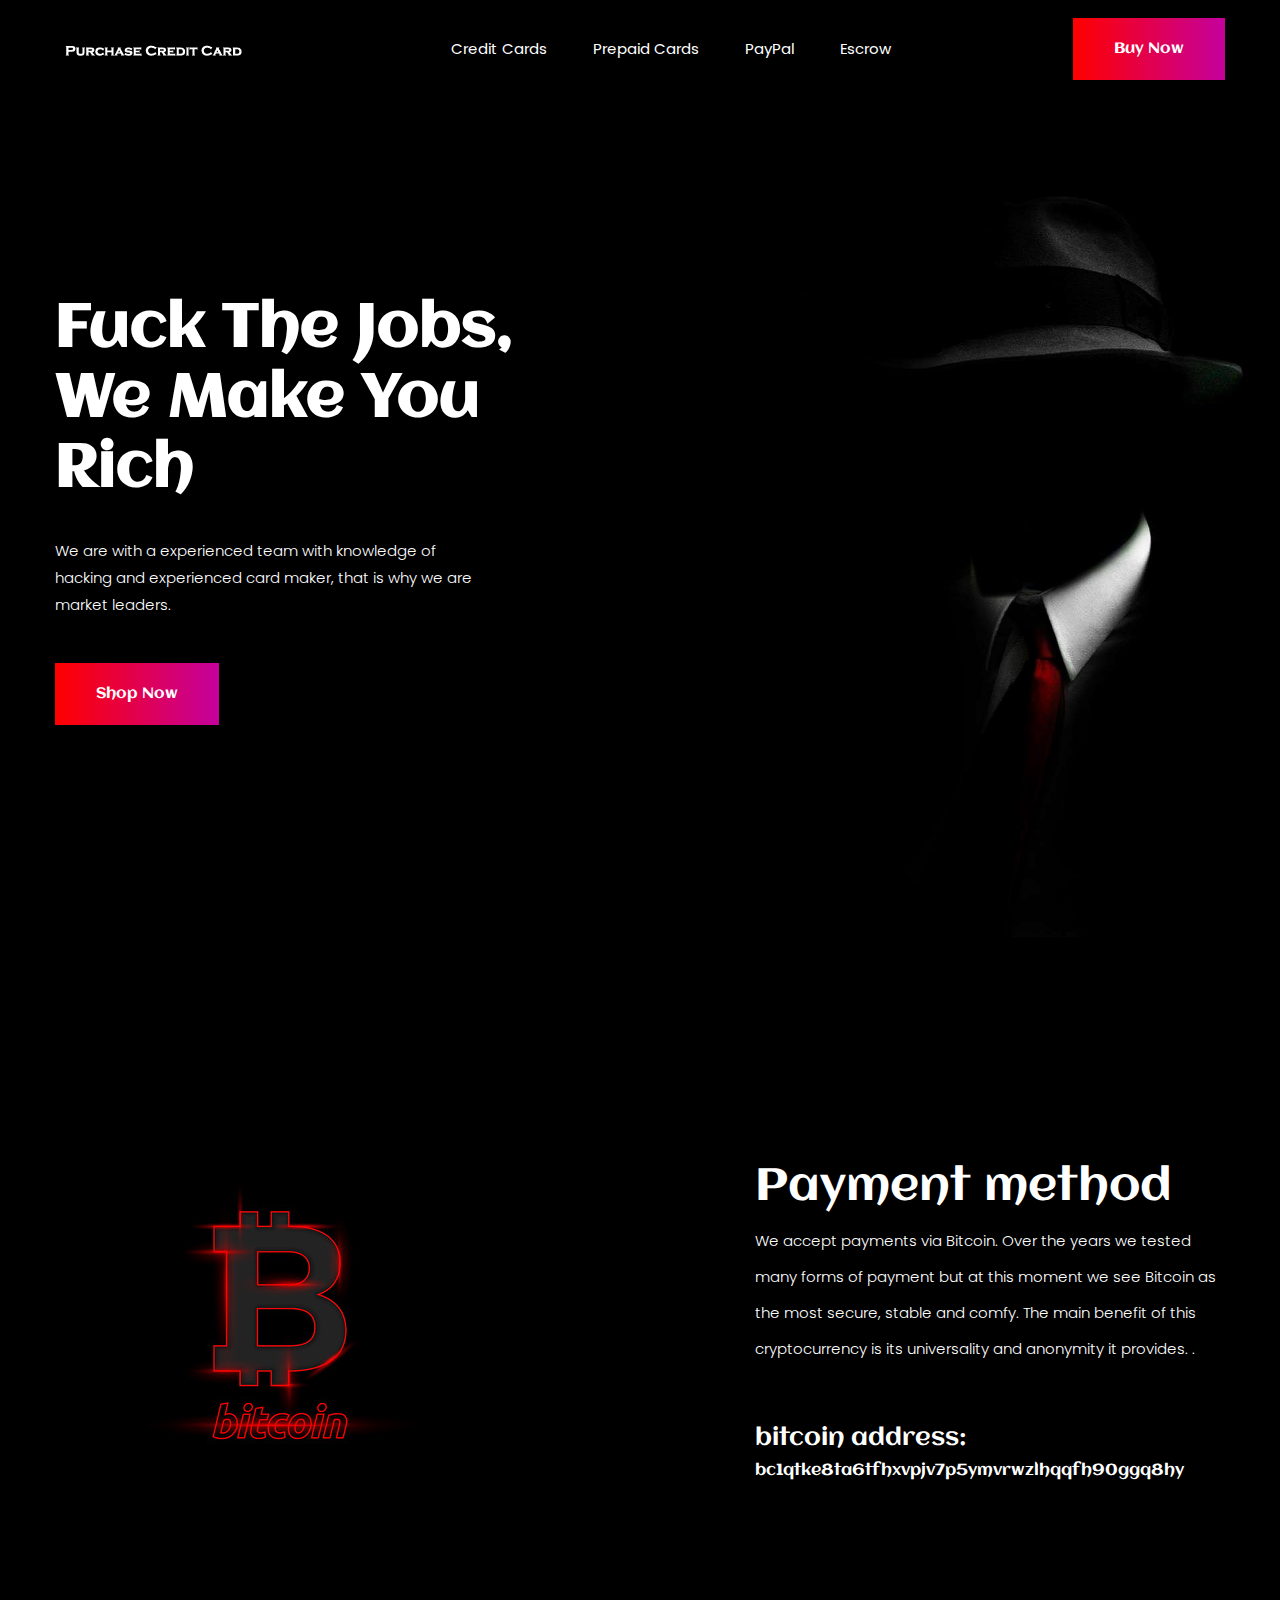
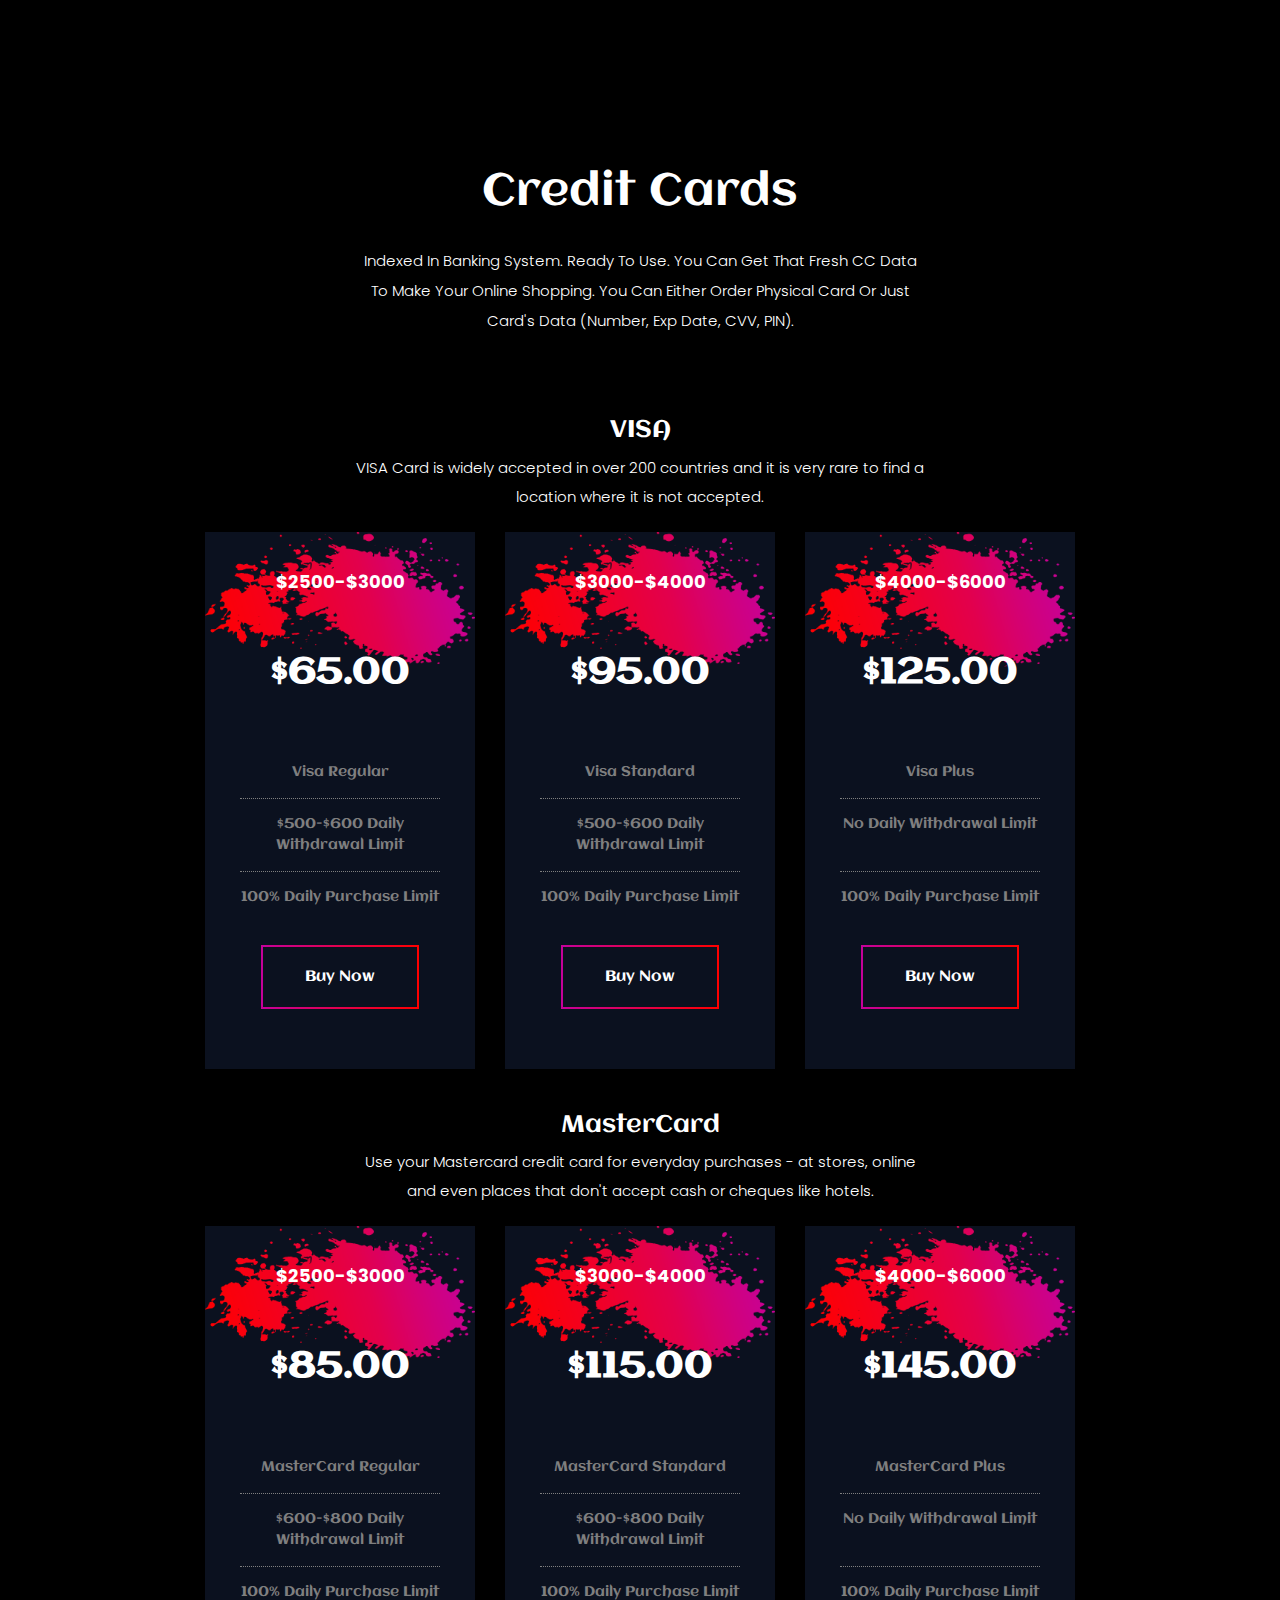
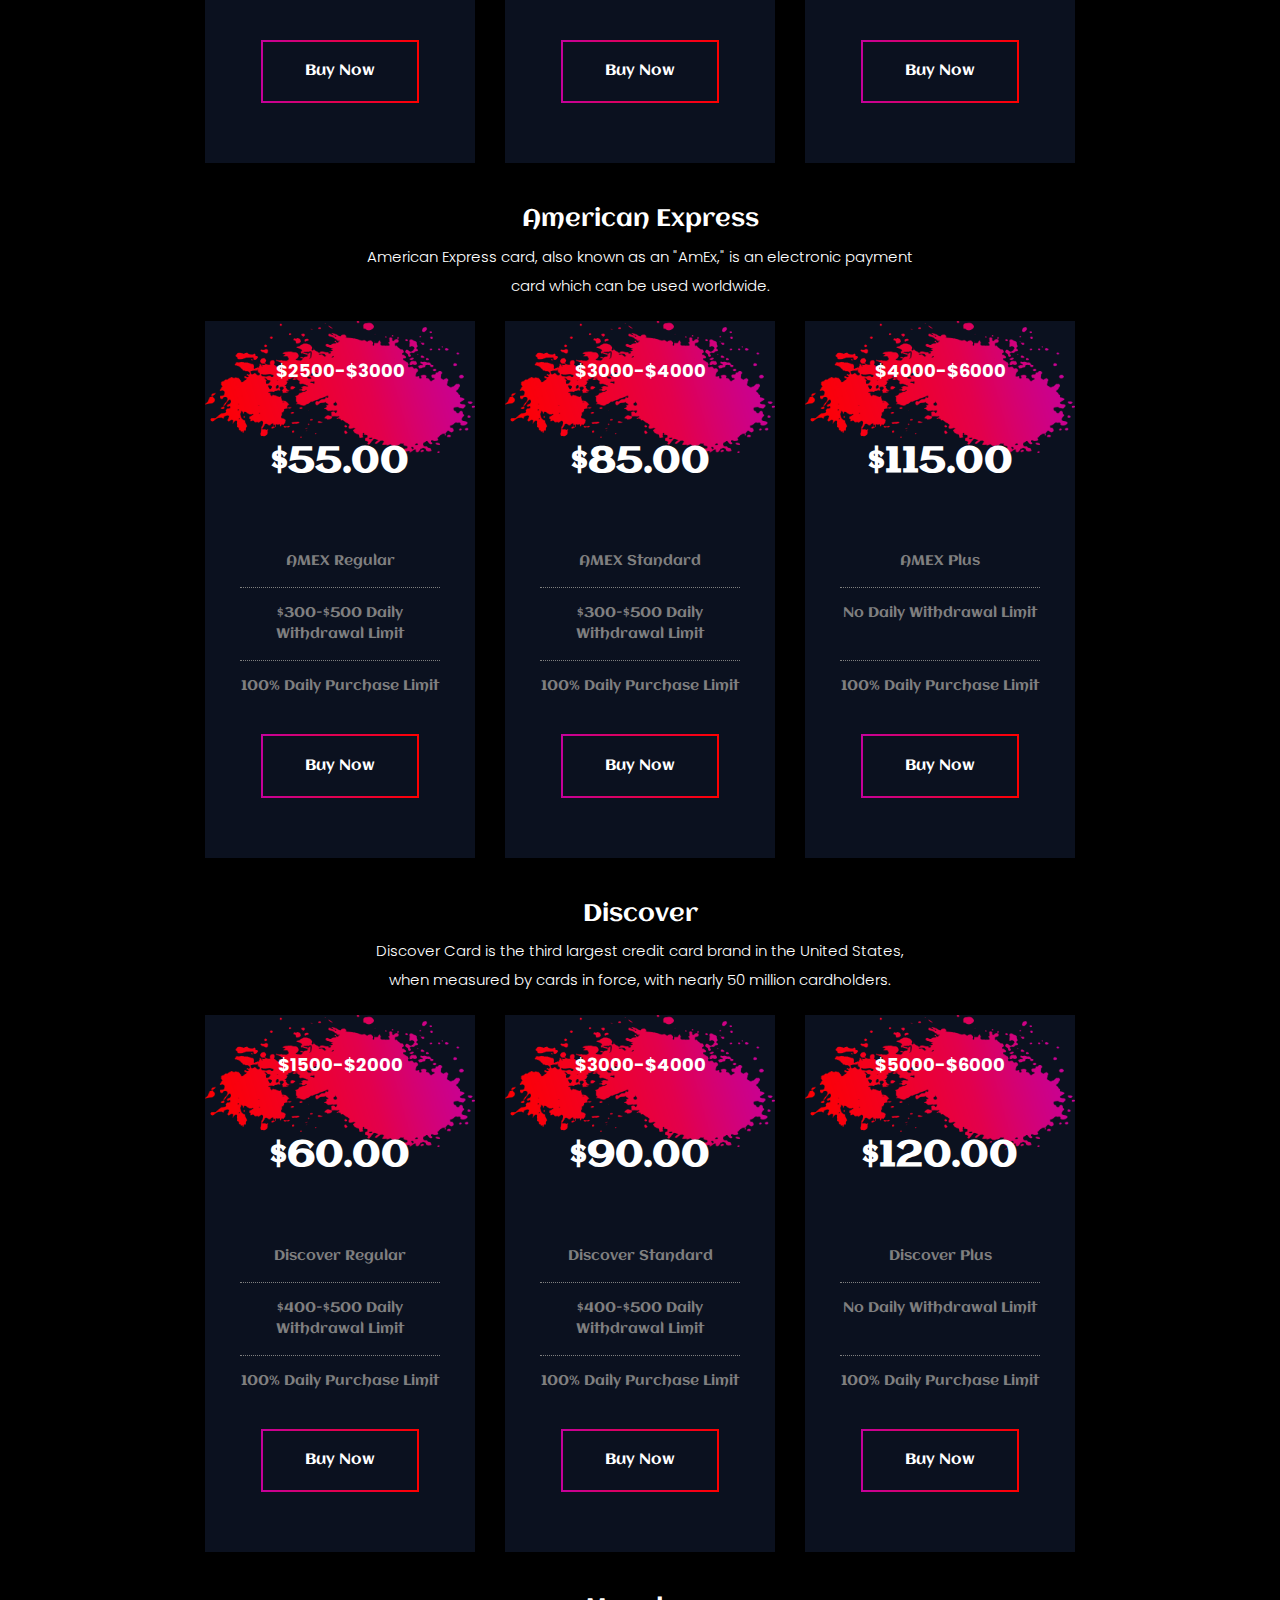
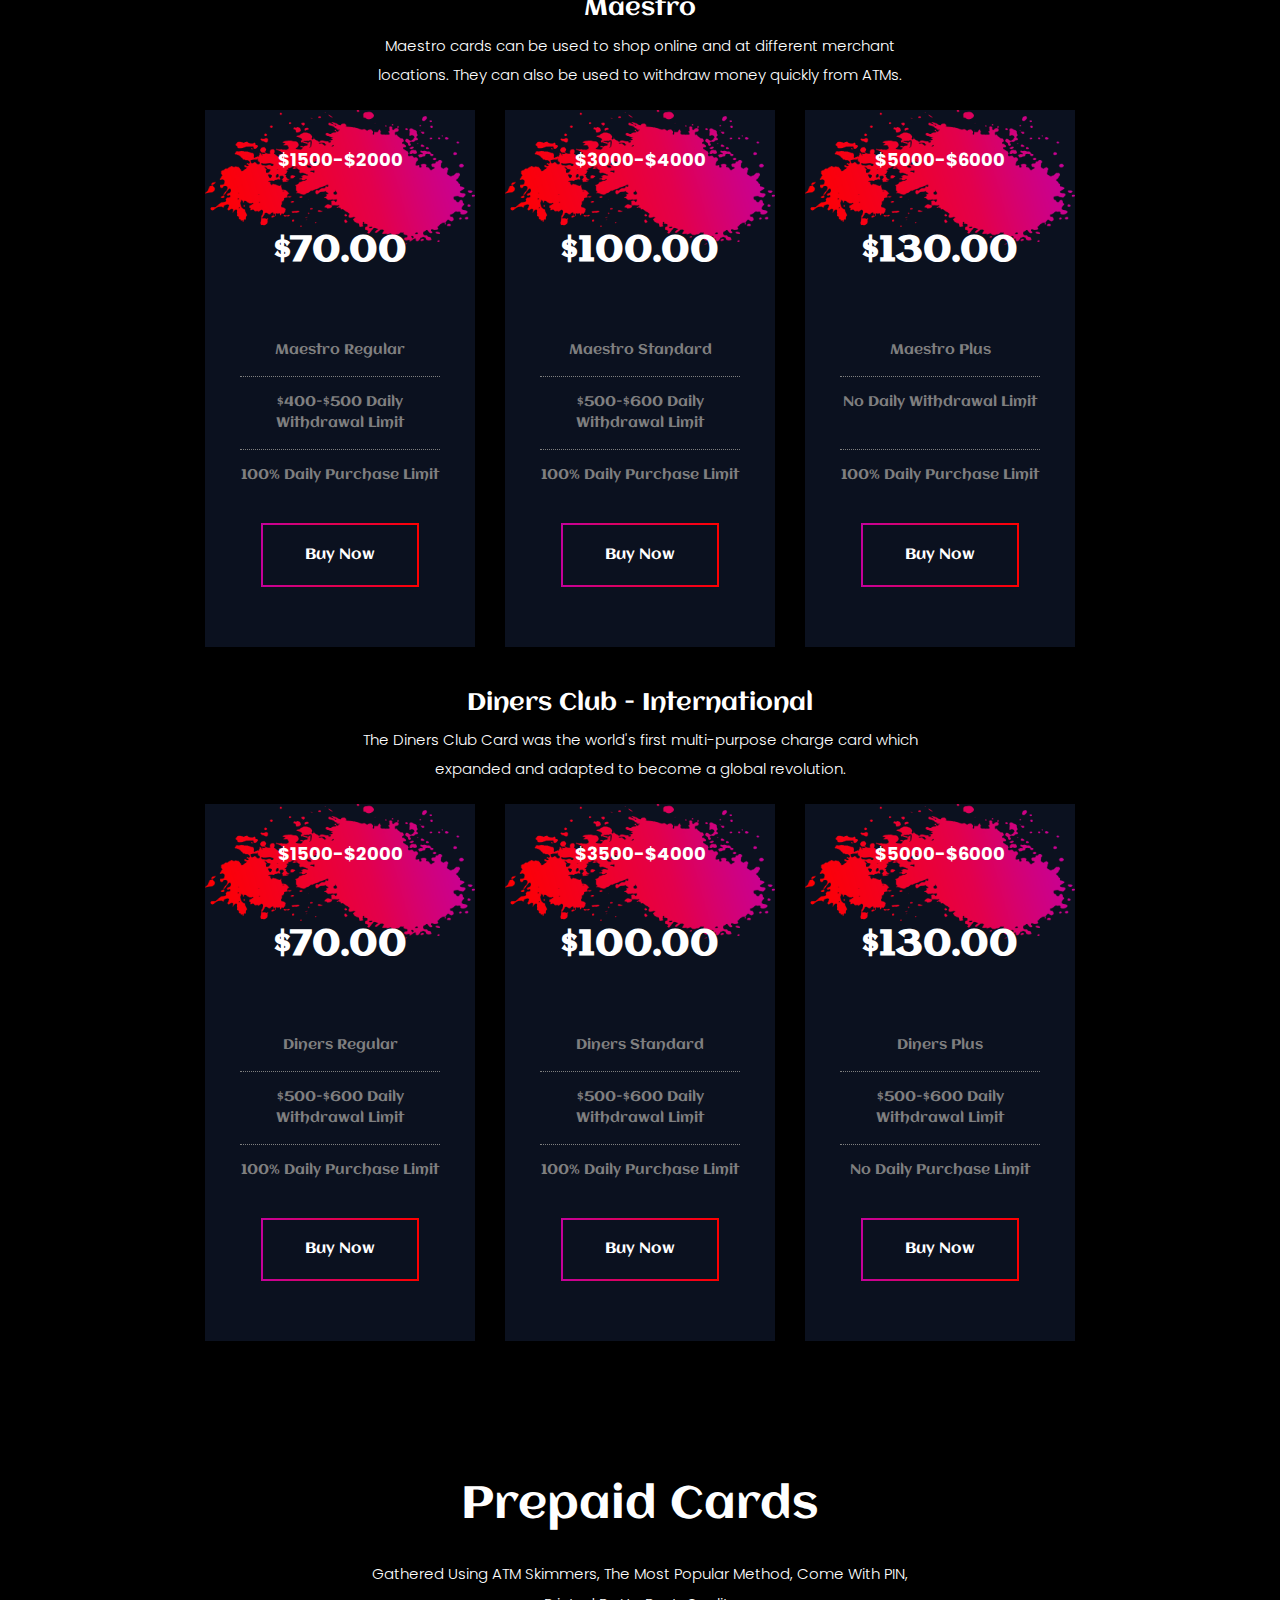
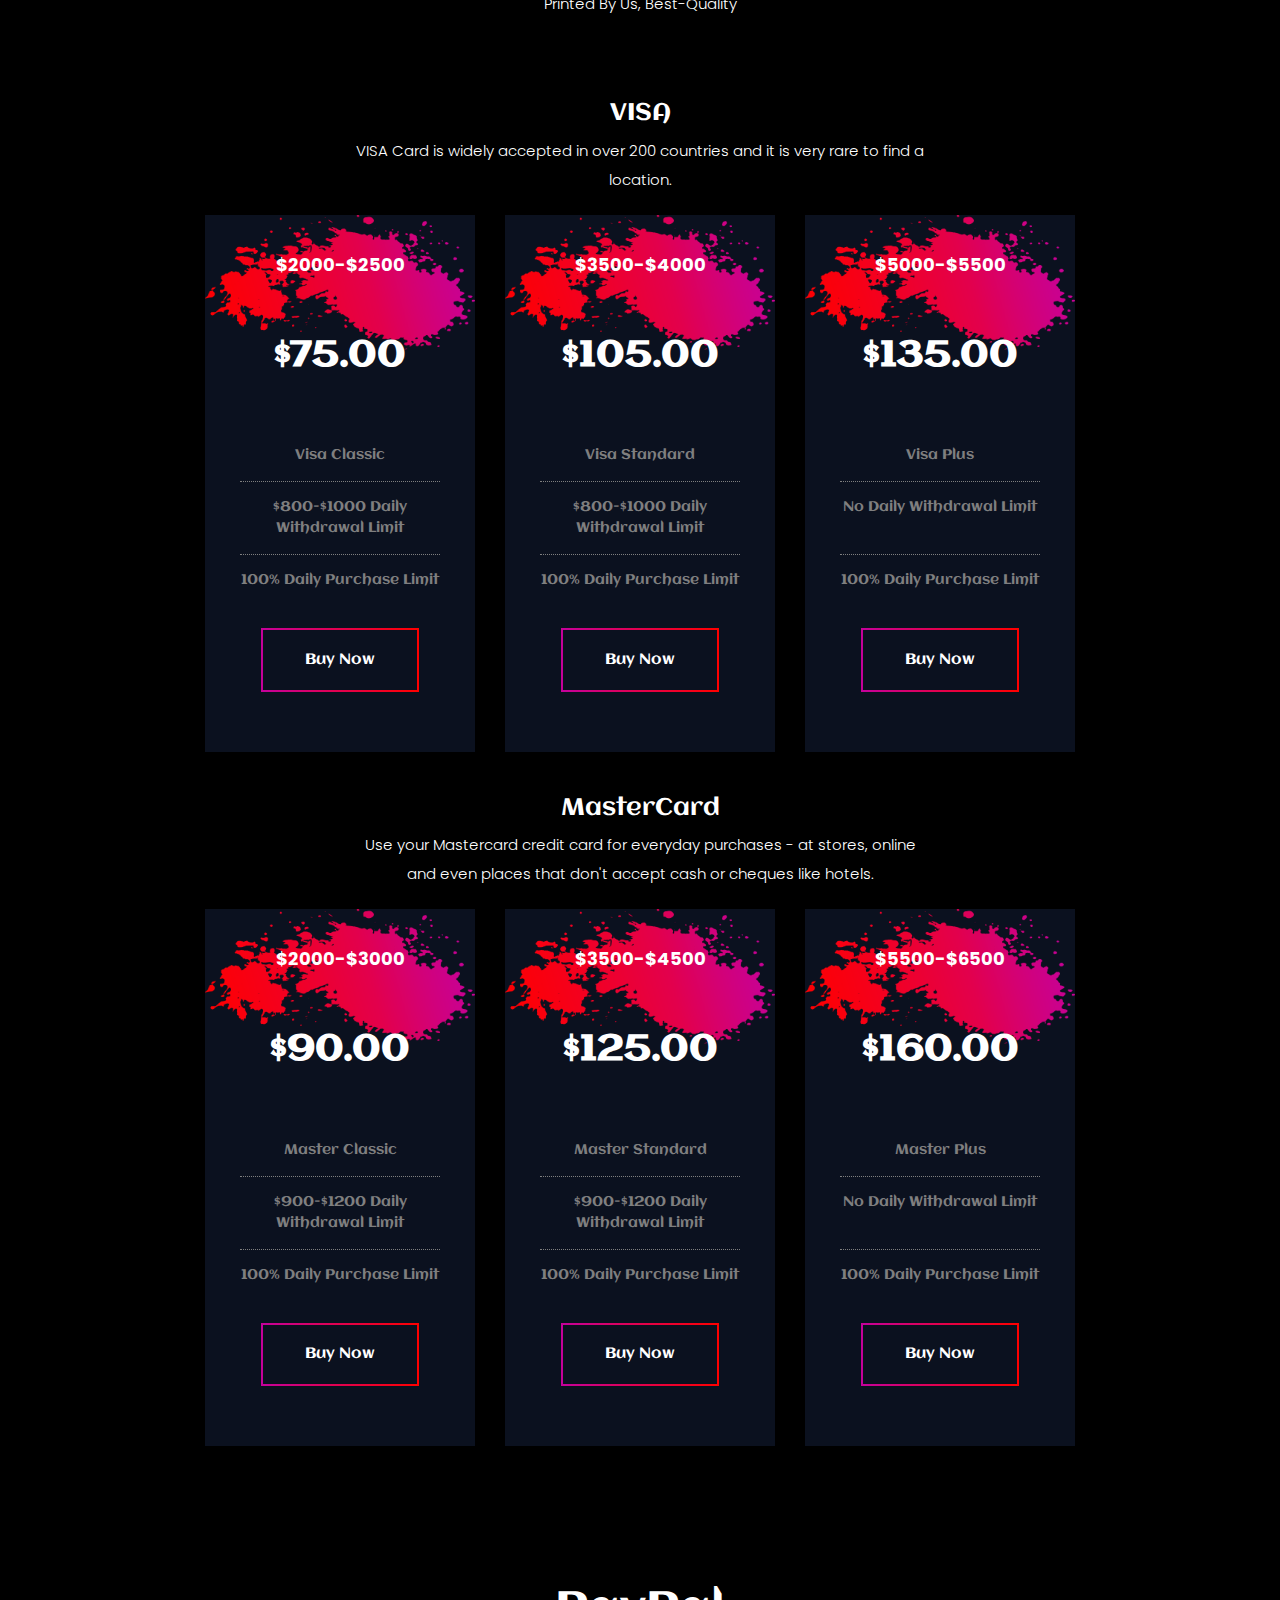
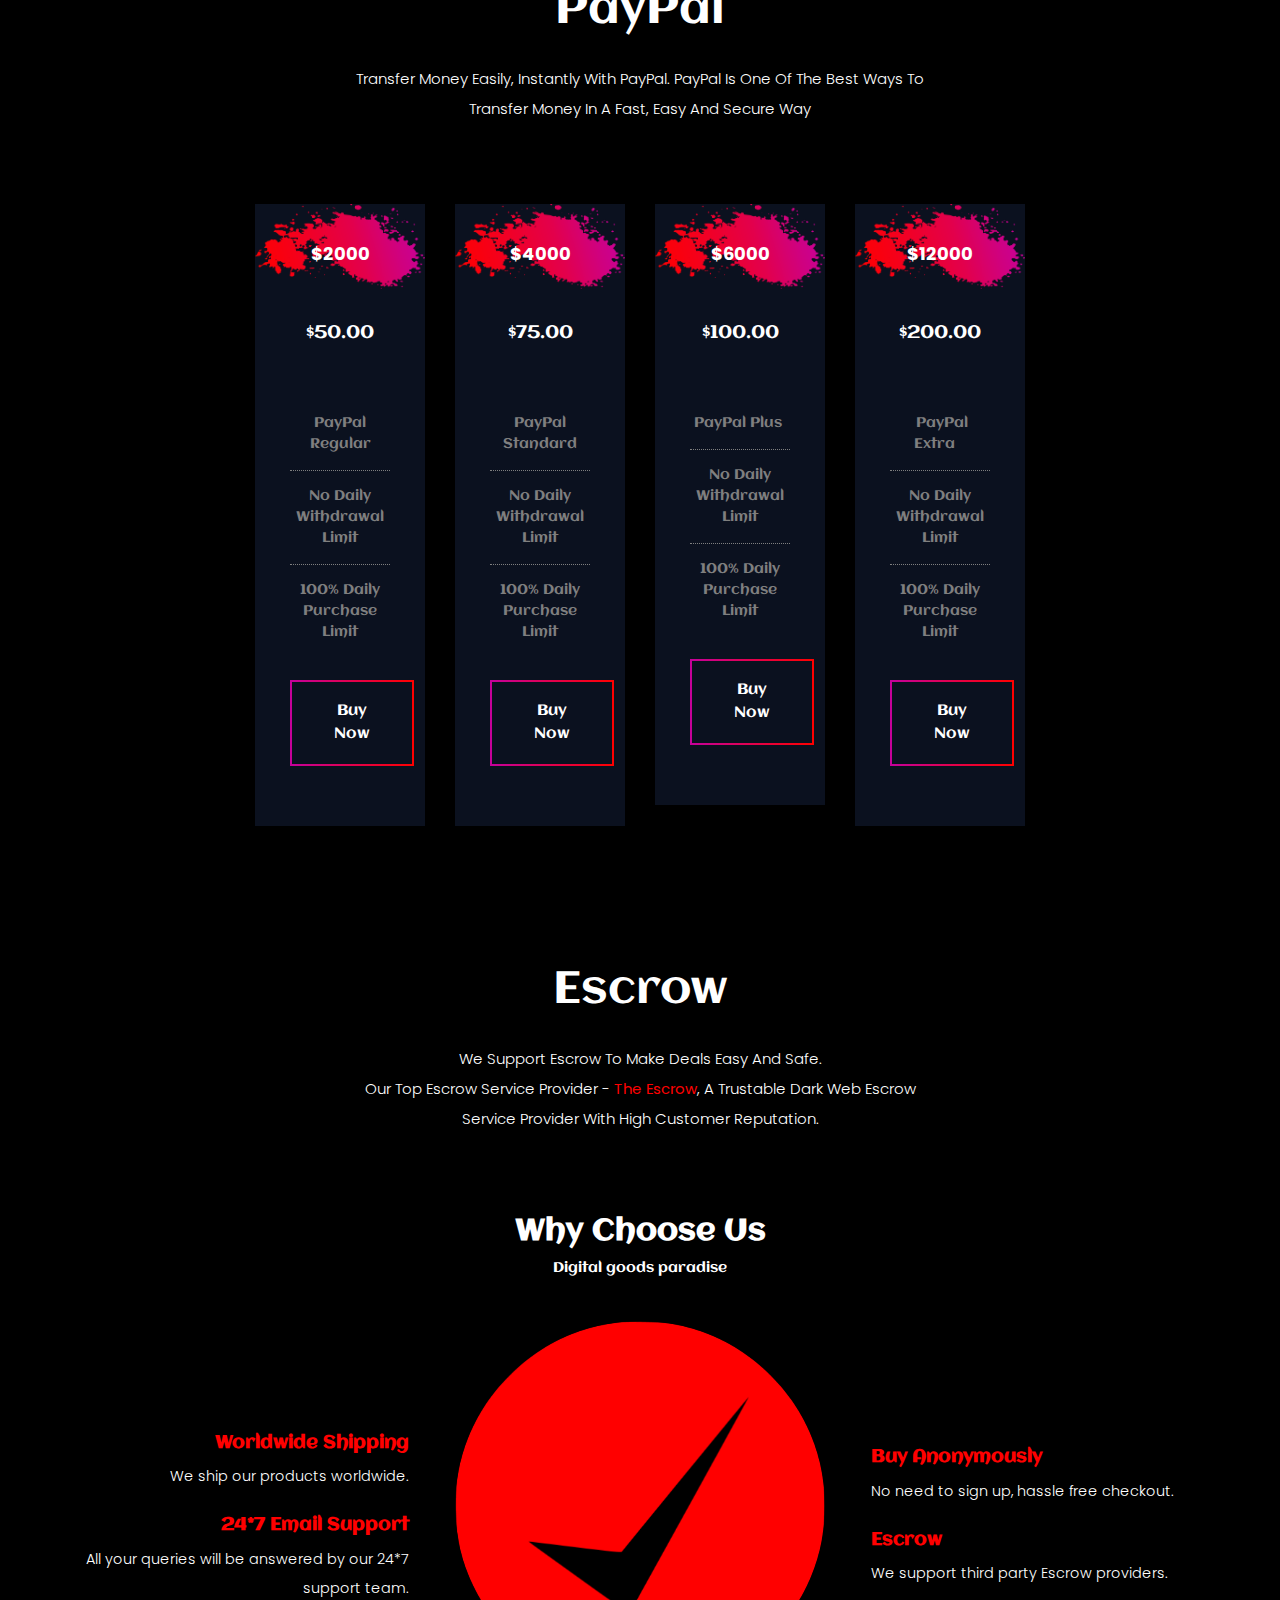
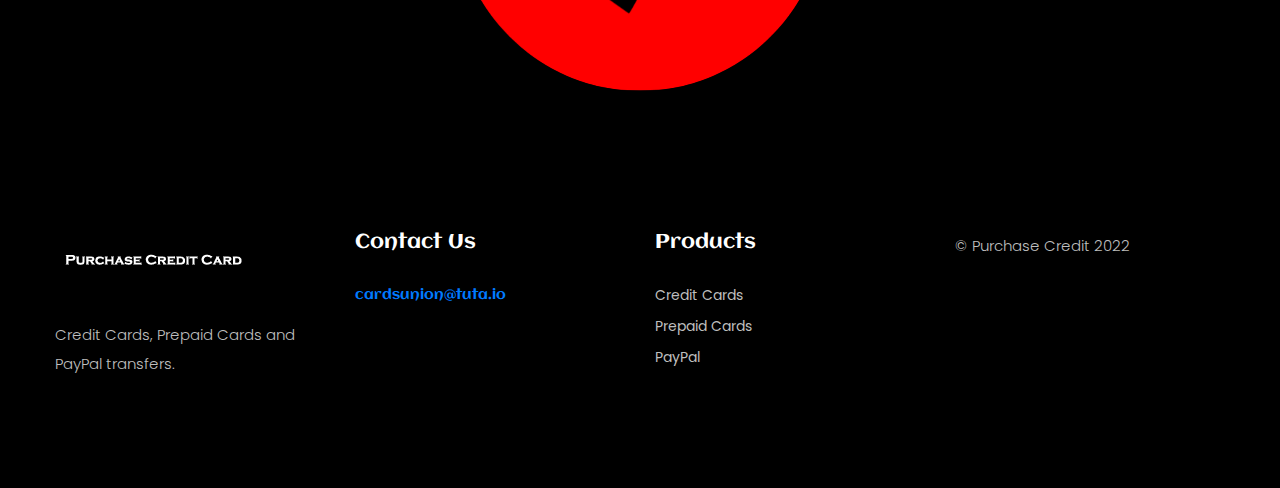
==== index.html @ 8223b021 "updates" ====
<!doctype html>
<html>

<head>
    <!-- Required meta tags -->
    <meta charset="utf-8">
    <meta name="viewport" content="width=device-width, initial-scale=1, shrink-to-fit=no">
    <title>Purchase Credit Card</title>
    <link rel="icon" href="img/favicon.png">
    <!-- Bootstrap CSS -->
    <link rel="stylesheet" href="css/bootstrap.min.css">
    <!-- animate CSS -->
    <link rel="stylesheet" href="css/animate.css">
    <!-- owl carousel CSS -->
    <link rel="stylesheet" href="css/owl.carousel.min.css">
    <!-- font awesome CSS -->
    <link rel="stylesheet" href="css/all.css">
    <!-- flaticon CSS -->
    <link rel="stylesheet" href="css/flaticon.css">
    <link rel="stylesheet" href="css/themify-icons.css">
    <!-- font awesome CSS -->
    <link rel="stylesheet" href="css/magnific-popup.css">
    <!-- swiper CSS -->
    <link rel="stylesheet" href="css/slick.css">
    <!-- style CSS -->
    <link rel="stylesheet" href="css/style.css">
</head>

<body>
    <div class="body_bg">
        <!--::header part start::-->
        <header class="main_menu single_page_menu">
            <div class="container">
                <div class="row align-items-center">
                    <div class="col-lg-12">
                        <nav class="navbar navbar-expand-lg navbar-light">
                            <a class="navbar-brand" href="index.html"> <img src="img/cards-union.png" alt="logo"> </a>
                            <button class="navbar-toggler" type="button" data-toggle="collapse" data-target="#navbarSupportedContent" aria-controls="navbarSupportedContent" aria-expanded="false" aria-label="Toggle navigation">
                                <span class="menu_icon"><i class="fas fa-bars"></i></span>
                            </button>
                            <div class="collapse navbar-collapse main-menu-item" id="navbarSupportedContent">
                                <ul class="navbar-nav">
                                    <li class="nav-item">
                                        <a class="nav-link" href="#creditcards">Credit Cards</a>
                                    </li>
                                    <li class="nav-item">
                                        <a class="nav-link" href="#prepaidcards">Prepaid Cards</a>
                                    </li>
                                    <li class="nav-item">
                                        <a class="nav-link" href="#paypal">PayPal</a>
                                    </li>
                                    <li class="nav-item">
                                        <a class="nav-link" href="#escrow">Escrow</a>
                                    </li>
                                </ul>
                            </div>
                            <a href="#creditcards" class="btn_1 d-none d-sm-block">Buy Now</a>
                        </nav>
                    </div>
                </div>
            </div>
        </header>
        <!-- Header part end-->
        <!-- banner part start-->
        <section class="banner_part img-fluid img-responsive">
            <div class="container">
                <div class="row align-items-center justify-content-between">
                    <div class="col-lg-6 col-md-8 ">
                        <div class="banner_text">
                            <div class="banner_text_iner">
                                <h1>Fuck the Jobs, We make you rich</h1>
                                <p>We are with a experienced team with knowledge of hacking and experienced card maker, that is why we are market leaders. </p>
                                <a href="#creditcards" class="btn_1">Shop Now</a>
                            </div>
                        </div>
                    </div>
                </div>
            </div>
        </section>
        <!-- banner part start-->
        <!-- about_us part start-->
        <section class="about_us section_padding">
            <div class="container">
                <div class="row align-items-center justify-content-between">
                    <div class="col-md-5 col-lg-6 col-xl-6">
                        <div class="learning_img">
                            <img src="img/bitcoin-red.jpg" alt="">
                        </div>
                    </div>
                    <div class="col-md-7 col-lg-6 col-xl-5">
                        <div class="about_us_text">
                            <h2>Payment method</h2>
                            <p>We accept payments via Bitcoin. Over the years we tested many forms
                                of payment but at this moment we see Bitcoin as the most secure, stable and comfy.
                                The main benefit of this cryptocurrency is its universality and anonymity it provides. . </p>
                           <h3>bitcoin address:</h3> <h5>bc1qtke8ta6tfhxvpjv7p5ymvrwzlhqqfh90ggq8hy</h5>
                        </div>
                    </div>
                </div>
            </div>
        </section>
        <!-- about_us part end-->
        <div id="creditcards"></div>
        <!-- pricing part start-->
        <section class="pricing_part padding_top">
            <div class="container">
                <div class="row justify-content-center">
                    <div class="col-lg-6">
                        <div class="section_tittle text-center">
                            <h2>Credit Cards</h2>
                            <p>Indexed in banking system. Ready to use. You can get that fresh CC data to make your online shopping. You can either order physical card or just card's data (number, exp date, CVV, PIN).</p>
                        </div>
                    </div>
                </div>
                <div class="row justify-content-center text-center">
                    <div class="col-lg-6">
                        <h3>VISA</h3>
                        <p>VISA Card is widely accepted in over 200 countries and it is very rare to find a location where it is not accepted.</p>
                    </div>
                </div>
                <br>
                <div class="row justify-content-center">
                    <div class="col-lg-3 col-sm-6">
                        <div class="single_pricing_part">
                            <p>$2500-$3000</p>
                            <h3>$65.00</h3>
                            <ul>
                                <li>Visa Regular</li>
                                <li class="list-middle-info">$500-$600 Daily withdrawal limit </li>
                                <li>100% Daily purchase limit </li>
                            </ul>
                            <a href='purchase.html' class='btn_2'>Buy Now</a>
                        </div>
                    </div>
                    <div class="col-lg-3 col-sm-6">
                        <div class="single_pricing_part">
                            <p>$3000-$4000</p>
                            <h3>$95.00</h3>
                            <ul>
                                <li>Visa Standard</li>
                                <li class="list-middle-info">$500-$600 Daily withdrawal limit </li>
                                <li>100% Daily purchase limit </li>
                            </ul>
                            <a href='purchase.html' class='btn_2'>Buy Now</a>
                        </div>
                    </div>
                    <div class="col-lg-3 col-sm-6">
                        <div class="single_pricing_part">
                            <p>$4000-$6000</p>
                            <h3>$125.00</h3>
                            <ul>
                                <li>Visa Plus</li>
                                <li class="list-middle-info">No daily withdrawal limit </li>
                                <li>100% Daily purchase limit </li>
                            </ul>
                            <a href='purchase.html' class='btn_2'>Buy Now</a>
                        </div>
                    </div>
                </div>
                <br><br>
                <div class="row justify-content-center text-center">
                    <div class="col-lg-6">
                        <h3>MasterCard</h3>
                        <p>Use your Mastercard credit card for everyday purchases - at stores, online and even places that don't accept cash or cheques like hotels. </p>
                    </div>
                </div>
                <br>
                <div class="row justify-content-center">
                    <div class="col-lg-3 col-sm-6">
                        <div class="single_pricing_part">
                            <p>$2500-$3000</p>
                            <h3>$85.00</h3>
                            <ul>
                                <li>MasterCard Regular</li>
                                <li class="list-middle-info">$600-$800 Daily withdrawal limit </li>
                                <li>100% Daily purchase limit </li>
                            </ul>
                            <a href='purchase.html' class='btn_2'>Buy Now</a>
                        </div>
                    </div>
                    <div class="col-lg-3 col-sm-6">
                        <div class="single_pricing_part">
                            <p>$3000-$4000</p>
                            <h3>$115.00</h3>
                            <ul>
                                <li>MasterCard Standard</li>
                                <li class="list-middle-info">$600-$800 Daily withdrawal limit </li>
                                <li>100% Daily purchase limit </li>
                            </ul>
                            <a href='purchase.html' class='btn_2'>Buy Now</a>
                        </div>
                    </div>
                    <div class="col-lg-3 col-sm-6">
                        <div class="single_pricing_part">
                            <p>$4000-$6000</p>
                            <h3>$145.00</h3>
                            <ul>
                                <li>MasterCard Plus</li>
                                <li class="list-middle-info">No daily withdrawal limit </li>
                                <li>100% Daily purchase limit </li>
                            </ul>
                            <a href='purchase.html' class='btn_2'>Buy Now</a>
                        </div>
                    </div>
                </div>
                <br><br>
                <div class="row justify-content-center text-center">
                    <div class="col-lg-6">
                        <h3>American Express</h3>
                        <p> American Express card, also known as an "AmEx," is an electronic payment card which can be used worldwide.</p>
                    </div>
                </div>
                <br>
                <div class="row justify-content-center">
                    <div class="col-lg-3 col-sm-6">
                        <div class="single_pricing_part">
                            <p>$2500-$3000</p>
                            <h3>$55.00</h3>
                            <ul>
                                <li>AMEX Regular</li>
                                <li class="list-middle-info">$300-$500 Daily withdrawal limit </li>
                                <li>100% Daily purchase limit </li>
                            </ul>
                            <a href='purchase.html' class='btn_2'>Buy Now</a>
                        </div>
                    </div>
                    <div class="col-lg-3 col-sm-6">
                        <div class="single_pricing_part">
                            <p>$3000-$4000</p>
                            <h3>$85.00</h3>
                            <ul>
                                <li>AMEX Standard</li>
                                <li class="list-middle-info">$300-$500 Daily withdrawal limit </li>
                                <li>100% Daily purchase limit </li>
                            </ul>
                            <a href='purchase.html' class='btn_2'>Buy Now</a>
                        </div>
                    </div>
                    <div class="col-lg-3 col-sm-6">
                        <div class="single_pricing_part">
                            <p>$4000-$6000</p>
                            <h3>$115.00</h3>
                            <ul>
                                <li>AMEX Plus</li>
                                <li class="list-middle-info">No daily withdrawal limit </li>
                                <li>100% Daily purchase limit </li>
                            </ul>
                            <a href='purchase.html' class='btn_2'>Buy Now</a>
                        </div>
                    </div>
                </div>
                <br><br>
                <div class="row justify-content-center text-center">
                    <div class="col-lg-6">
                        <h3>Discover</h3>
                        <p>Discover Card is the third largest credit card brand in the United States, when measured by cards in force, with nearly 50 million cardholders.</p>
                    </div>
                </div>
                <br>
                <div class="row justify-content-center">
                    <div class="col-lg-3 col-sm-6">
                        <div class="single_pricing_part">
                            <p>$1500-$2000</p>
                            <h3>$60.00</h3>
                            <ul>
                                <li>Discover Regular</li>
                                <li class="list-middle-info">$400-$500 Daily withdrawal limit </li>
                                <li>100% Daily purchase limit </li>
                            </ul>
                            <a href='purchase.html' class='btn_2'>Buy Now</a>
                        </div>
                    </div>
                    <div class="col-lg-3 col-sm-6">
                        <div class="single_pricing_part">
                            <p>$3000-$4000</p>
                            <h3>$90.00</h3>
                            <ul>
                                <li>Discover Standard</li>
                                <li class="list-middle-info">$400-$500 Daily withdrawal limit </li>
                                <li>100% Daily purchase limit </li>
                            </ul>
                            <a href='purchase.html' class='btn_2'>Buy Now</a>
                        </div>
                    </div>
                    <div class="col-lg-3 col-sm-6">
                        <div class="single_pricing_part">
                            <p>$5000-$6000</p>
                            <h3>$120.00</h3>
                            <ul>
                                <li>Discover Plus</li>
                                <li class="list-middle-info">No Daily withdrawal limit </li>
                                <li>100% Daily purchase limit </li>
                            </ul>
                            <a href='purchase.html' class='btn_2'>Buy Now</a>
                        </div>
                    </div>
                </div>
                <br><br>
                <div class="row justify-content-center text-center">
                    <div class="col-lg-6">
                        <h3>Maestro</h3>
                        <p>Maestro cards can be used to shop online and at different merchant locations. They can also be used to withdraw money quickly from ATMs.</p>
                    </div>
                </div>
                <br>
                <div class="row justify-content-center">
                    <div class="col-lg-3 col-sm-6">
                        <div class="single_pricing_part">
                            <p>$1500-$2000</p>
                            <h3>$70.00</h3>
                            <ul>
                                <li>Maestro Regular</li>
                                <li class="list-middle-info">$400-$500 Daily withdrawal limit </li>
                                <li>100% Daily purchase limit </li>
                            </ul>
                            <a href='purchase.html' class='btn_2'>Buy Now</a>
                        </div>
                    </div>
                    <div class="col-lg-3 col-sm-6">
                        <div class="single_pricing_part">
                            <p>$3000-$4000</p>
                            <h3>$100.00</h3>
                            <ul>
                                <li>Maestro Standard</li>
                                <li class="list-middle-info">$500-$600 Daily withdrawal limit </li>
                                <li>100% Daily purchase limit </li>
                            </ul>
                            <a href='purchase.html' class='btn_2'>Buy Now</a>
                        </div>
                    </div>
                    <div class="col-lg-3 col-sm-6">
                        <div class="single_pricing_part">
                            <p>$5000-$6000</p>
                            <h3>$130.00</h3>
                            <ul>
                                <li>Maestro Plus</li>
                                <li class="list-middle-info">No Daily withdrawal limit </li>
                                <li>100% Daily purchase limit </li>
                            </ul>
                            <a href='purchase.html' class='btn_2'>Buy Now</a>
                        </div>
                    </div>
                </div>
                <br><br>
                <div class="row justify-content-center text-center">
                    <div class="col-lg-6">
                        <h3>Diners Club - International</h3>
                        <p>The Diners Club Card was the world's first multi-purpose charge card which expanded and adapted to become a global revolution.</p>
                    </div>
                </div>
                <br>
                <div class="row justify-content-center">
                    <div class="col-lg-3 col-sm-6">
                        <div class="single_pricing_part">
                            <p>$1500-$2000</p>
                            <h3>$70.00</h3>
                            <ul>
                                <li>Diners Regular</li>
                                <li class="list-middle-info">$500-$600 Daily withdrawal limit </li>
                                <li>100% Daily purchase limit </li>
                            </ul>
                            <a href='purchase.html' class='btn_2'>Buy Now</a>
                        </div>
                    </div>
                    <div class="col-lg-3 col-sm-6">
                        <div class="single_pricing_part">
                            <p>$3500-$4000</p>
                            <h3>$100.00</h3>
                            <ul>
                                <li>Diners Standard</li>
                                <li class="list-middle-info">$500-$600 Daily withdrawal limit </li>
                                <li>100% Daily purchase limit </li>
                            </ul>
                            <a href='purchase.html' class='btn_2'>Buy Now</a>
                        </div>
                    </div>
                    <div class="col-lg-3 col-sm-6">
                        <div class="single_pricing_part">
                            <p>$5000-$6000</p>
                            <h3>$130.00</h3>
                            <ul>
                                <li>Diners Plus</li>
                                <li class="list-middle-info">$500-$600 Daily withdrawal limit </li>
                                <li>No Daily purchase limit </li>
                            </ul>
                            <a href='purchase.html' class='btn_2'>Buy Now</a>
                        </div>
                    </div>
                </div>
            </div>
        </section>
        <!-- pricing part end-->
        <div id="prepaidcards"></div>
        <!-- pricing part start-->
        <section class="pricing_part padding_top">
            <div class="container">
                <div class="row justify-content-center">
                    <div class="col-lg-6">
                        <div class="section_tittle text-center">
                            <h2>Prepaid Cards</h2>
                            <p>Gathered using ATM Skimmers, the most popular method, come with PIN, printed by us, best-quality</p>
                        </div>
                    </div>
                </div>
                <div class="row justify-content-center text-center">
                    <div class="col-lg-6">
                        <h3>VISA</h3>
                        <p>VISA Card is widely accepted in over 200 countries and it is very rare to find a location.</p>
                    </div>
                </div>
                <br>
                <div class="row justify-content-center">
                    <div class="col-lg-3 col-sm-6">
                        <div class="single_pricing_part">
                            <p>$2000-$2500</p>
                            <h3>$75.00</h3>
                            <ul>
                                <li>Visa Classic</li>
                                <li class="list-middle-info">$800-$1000 Daily withdrawal limit </li>
                                <li>100% Daily purchase limit </li>
                            </ul>
                            <a href='purchase.html' class='btn_2'>Buy Now</a>
                        </div>
                    </div>
                    <div class="col-lg-3 col-sm-6">
                        <div class="single_pricing_part">
                            <p>$3500-$4000</p>
                            <h3>$105.00</h3>
                            <ul>
                                <li>Visa Standard</li>
                                <li class="list-middle-info">$800-$1000 Daily withdrawal limit </li>
                                <li>100% Daily purchase limit </li>
                            </ul>
                            <a href='purchase.html' class='btn_2'>Buy Now</a>
                        </div>
                    </div>
                    <div class="col-lg-3 col-sm-6">
                        <div class="single_pricing_part">
                            <p>$5000-$5500</p>
                            <h3>$135.00</h3>
                            <ul>
                                <li>Visa Plus</li>
                                <li class="list-middle-info">No Daily withdrawal limit </li>
                                <li>100% Daily purchase limit </li>
                            </ul>
                            <a href='purchase.html' class='btn_2'>Buy Now</a>
                        </div>
                    </div>
                </div>
                <br><br>
                <div class="row justify-content-center text-center">
                    <div class="col-lg-6">
                        <h3>MasterCard</h3>
                        <p>Use your Mastercard credit card for everyday purchases - at stores, online and even places that don't accept cash or cheques like hotels.</p>
                    </div>
                </div>
                <br>
                <div class="row justify-content-center">
                    <div class="col-lg-3 col-sm-6">
                        <div class="single_pricing_part">
                            <p>$2000-$3000</p>
                            <h3>$90.00</h3>
                            <ul>
                                <li>Master Classic</li>
                                <li class="list-middle-info">$900-$1200 Daily withdrawal limit </li>
                                <li>100% Daily purchase limit </li>
                            </ul>
                            <a href='purchase.html' class='btn_2'>Buy Now</a>
                        </div>
                    </div>
                    <div class="col-lg-3 col-sm-6">
                        <div class="single_pricing_part">
                            <p>$3500-$4500</p>
                            <h3>$125.00</h3>
                            <ul>
                                <li>Master Standard</li>
                                <li class="list-middle-info">$900-$1200 Daily withdrawal limit </li>
                                <li>100% Daily purchase limit </li>
                            </ul>
                            <a href='purchase.html' class='btn_2'>Buy Now</a>
                        </div>
                    </div>
                    <div class="col-lg-3 col-sm-6">
                        <div class="single_pricing_part">
                            <p>$5500-$6500</p>
                            <h3>$160.00</h3>
                            <ul>
                                <li>Master Plus</li>
                                <li class="list-middle-info">No Daily withdrawal limit </li>
                                <li>100% Daily purchase limit </li>
                            </ul>
                            <a href='purchase.html' class='btn_2'>Buy Now</a>
                        </div>
                    </div>
                </div>
            </div>
        </section>
        <div id="paypal"></div>
        <!-- pricing part start-->
        <section class="pricing_part padding_top">
            <div class="container">
                <div class="row justify-content-center">
                    <div class="col-lg-6">
                        <div class="section_tittle text-center">
                            <h2>PayPal</h2>
                            <p>Transfer money easily, instantly with PayPal. PayPal is one of the best ways to transfer money in a fast, easy and secure way</p>
                        </div>
                    </div>
                </div>
                <div class="row justify-content-center">
                    <div class="col-lg-2 col-sm-6">
                        <div class="single_pricing_part">
                            <p>$2000</p>
                            <h4>$50.00</h4>
                            <ul>
                                <li>PayPal Regular</li>
                                <li class="list-middle-info">No Daily withdrawal limit </li>
                                <li>100% Daily purchase limit </li>
                            </ul>
                            <a href='purchase.html' class='btn_2'>Buy Now</a>
                        </div>
                    </div>
                    <div class="col-lg-2 col-sm-6">
                        <div class="single_pricing_part">
                            <p>$4000</p>
                            <h4>$75.00</h4>
                            <ul>
                                <li>PayPal Standard</li>
                                <li class="list-middle-info">No Daily withdrawal limit </li>
                                <li>100% Daily purchase limit </li>
                            </ul>
                            <a href='purchase.html' class='btn_2'>Buy Now</a>
                        </div>
                    </div>
                    <div class="col-lg-2 col-sm-6">
                        <div class="single_pricing_part">
                            <p>$6000</p>
                            <h4>$100.00</h4>
                            <ul>
                                <li>&nbsp;PayPal Plus&nbsp;&nbsp;</li>
                                <li class="list-middle-info">No Daily withdrawal limit </li>
                                <li>100% Daily purchase limit </li>
                            </ul>
                            <a href='purchase.html' class='btn_2'>Buy Now</a>
                        </div>
                    </div>
                    <div class="col-lg-2 col-sm-6">
                        <div class="single_pricing_part">
                            <p>$12000</p>
                            <h4>$200.00</h4>
                            <ul>
                                <li>&nbsp;PayPal Extra &nbsp;&nbsp;</li>
                                <li class="list-middle-info">No Daily withdrawal limit </li>
                                <li>100% Daily purchase limit </li>
                            </ul>
                            <a href='purchase.html' class='btn_2'>Buy Now</a>
                        </div>
                    </div>
                </div>
            </div>
        </section>
        <div id="escrow"></div>
        <section class="pricing_part padding_top">
            <div class="container">
                <div class="row justify-content-center" style="    word-break: break-word;">
                    <div class="col-lg-6">
                        <div class="section_tittle text-center">
                            <h2>Escrow</h2>
                            <p>We support escrow to make deals easy and safe.</p>
                            <p>Our top Escrow Service provider - <b>The Escrow</b>, A trustable dark web Escrow Service provider with high customer reputation. <a href="#" target="_blank"></a></p>
                        </div>
                    </div>
                </div>
            </div>
        </section>
        <section>
            <div>
                <div class="container">
                    <div class="text-center mb-2-8 mb-lg-6">
                        <h2 class="">Why Choose Us</h2>
                        <span style="color: white">Digital goods paradise</span>
                    </div>
                    <br>
                    <br>
                    <div class="row align-items-center">
                        <div class="col-sm-6 col-lg-4 mb-2-9 mb-sm-0">
                            <div class="pr-md-3">
                                <div class="text-center text-sm-right mb-2-9">
                                    <div class="mb-4">
                                    </div>
                                    <h4 class="sub-info">Worldwide Shipping</h4>
                                    <p class="display-30 mb-0">We ship our products worldwide.</p>
                                </div>
                                <div class="text-center text-sm-right">
                                    <div class="mb-4">
                                    </div>
                                    <h4 class="sub-info">24*7 Email Support</h4>
                                    <p class="display-30 mb-0">All your queries will be answered by our 24*7 support team.</p>
                                </div>
                            </div>
                        </div>
                        <div class="col-lg-4 d-none d-lg-block">
                            <div class="why-choose-center-image">
                                <img src="img/check-mark.png" alt="..." class="rounded-circle-img img-choose">
                            </div>
                        </div>
                        <div class="col-sm-6 col-lg-4">
                            <div class="pl-md-3">
                                <div class="text-center text-sm-left mb-2-9">
                                    <div class="mb-4">
                                    </div>
                                    <h4 class="sub-info">Buy Anonymously</h4>
                                    <p class="display-30 mb-0">No need to sign up, hassle free checkout.</p>
                                </div>
                                <div class="text-center text-sm-left">
                                    <div class="mb-4">
                                    </div>
                                    <h4 class="sub-info">Escrow</h4>
                                    <p class="display-30 mb-0">We support third party Escrow providers.</p>
                                </div>
                            </div>
                        </div>
                    </div>
                </div>
            </div>
        </section>
        <!--::footer_part start::-->
        <footer class="footer_part">
            <div class="footer_top">
                <div class="container">
                    <div class="row">
                        <div class="col-sm-6 col-lg-3">
                            <div class="single_footer_part">
                                <a class="navbar-brand" href="#"> <img src="img/cards-union.png" alt="logo"> </a>
                                <p>Credit Cards, Prepaid Cards and PayPal transfers.
                                </p>
                            </div>
                        </div>
                        <div class="col-sm-6 col-lg-3">
                            <div class="single_footer_part">
                                <h4>Contact Us</h4>
                                <a href="mailto:cardsunion@tuta.io">cardsunion@tuta.io</a>
                            </div>
                        </div>
                        <div class="col-sm-6 col-lg-3">
                            <div class="single_footer_part">
                                <h4>Products</h4>
                                <ul class="list-unstyled">
                                    <li><a href="#creditcards"> Credit Cards</a></li>
                                    <li><a href="#prepaidcards">Prepaid Cards</a></li>
                                    <li><a href="#paypal">PayPal</a></li>
                                </ul>
                            </div>
                        </div>
                        <div class="col-sm-6 col-lg-3">
                            <div class="single_footer_part">
                                <div id="mc_embed_signup">
                                    <p>© Purchase Credit 2022</p>
                         
                                </div>
                            </div>
                        </div>
                    </div>
                </div>
            </div>
        </footer>
        <!--::footer_part end::-->
    </div>
    <!-- jquery plugins here-->
    <script src="js/jquery-1.12.1.min.js"></script>
    <!-- popper js -->
<!--     <script src="js/popper.min.js"></script> -->
    <!-- bootstrap js -->
    <script src="js/bootstrap.min.js"></script>
    <!-- easing js -->
    <script src="js/jquery.magnific-popup.js"></script>
    <!-- swiper js -->
    <script src="js/swiper.min.js"></script>
    <!-- swiper js -->
    <script src="js/masonry.pkgd.js"></script>
    <!-- particles js -->
    <script src="js/owl.carousel.min.js"></script>
    <script src="js/jquery.nice-select.min.js"></script>
    <!-- slick js -->
    <script src="js/slick.min.js"></script>
    <script src="js/jquery.counterup.min.js"></script>
    <script src="js/waypoints.min.js"></script>
    <script src="js/contact.js"></script>
    <script src="js/jquery.ajaxchimp.min.js"></script>
    <script src="js/jquery.form.js"></script>
    <script src="js/jquery.validate.min.js"></script>
    <script src="js/mail-script.js"></script>
    <!-- custom js -->
    <script src="js/custom.js"></script>
</body>

</html>
---- css/flaticon.css ----
/*
  	Flaticon icon font: Flaticon
  	Creation date: 13/06/2019 05:10
  	*/

@font-face {
  font-family: "Flaticon";
  src: url("..//fonts/Flaticon.eot");
  src: url("..//fonts/Flaticon.eot?#iefix") format("embedded-opentype"),
       url("..//fonts/Flaticon.woff2") format("woff2"),
       url("..//fonts/Flaticon.woff") format("woff"),
       url("..//fonts/Flaticon.ttf") format("truetype"),
       url("..//fonts/Flaticon.svg#Flaticon") format("svg");
  font-weight: normal;
  font-style: normal;
}

@media screen and (-webkit-min-device-pixel-ratio:0) {
  @font-face {
    font-family: "Flaticon";
    src: url("..//css/Flaticon.svg#Flaticon") format("svg");
  }
}

[class^="flaticon-"]:before, [class*=" flaticon-"]:before,
[class^="flaticon-"]:after, [class*=" flaticon-"]:after {   
  font-family: Flaticon;
        font-size: 20px;
font-style: normal;
}

.flaticon-right-arrow:before { content: "\f100"; }
---- css/themify-icons.css ----
@font-face {
	font-family: 'themify';
	src:url('..//fonts/themify.eot?-fvbane');
	src:url('..//fonts/themify.eot?#iefix-fvbane') format('embedded-opentype'),
		url('..//fonts/themify.woff?-fvbane') format('woff'),
		url('..//fonts/themify.ttf?-fvbane') format('truetype'),
		url('..//fonts/themify.svg?-fvbane#themify') format('svg');
	font-weight: normal;
	font-style: normal;
}

[class^="ti-"], [class*=" ti-"] {
	font-family: 'themify';
	speak: none;
	font-style: normal;
	font-weight: normal;
	font-variant: normal;
	text-transform: none;
	line-height: 1;

	/* Better Font Rendering =========== */
	-webkit-font-smoothing: antialiased;
	-moz-osx-font-smoothing: grayscale;
}

.ti-wand:before {
	content: "\e600";
}
.ti-volume:before {
	content: "\e601";
}
.ti-user:before {
	content: "\e602";
}
.ti-unlock:before {
	content: "\e603";
}
.ti-unlink:before {
	content: "\e604";
}
.ti-trash:before {
	content: "\e605";
}
.ti-thought:before {
	content: "\e606";
}
.ti-target:before {
	content: "\e607";
}
.ti-tag:before {
	content: "\e608";
}
.ti-tablet:before {
	content: "\e609";
}
.ti-star:before {
	content: "\e60a";
}
.ti-spray:before {
	content: "\e60b";
}
.ti-signal:before {
	content: "\e60c";
}
.ti-shopping-cart:before {
	content: "\e60d";
}
.ti-shopping-cart-full:before {
	content: "\e60e";
}
.ti-settings:before {
	content: "\e60f";
}
.ti-search:before {
	content: "\e610";
}
.ti-zoom-in:before {
	content: "\e611";
}
.ti-zoom-out:before {
	content: "\e612";
}
.ti-cut:before {
	content: "\e613";
}
.ti-ruler:before {
	content: "\e614";
}
.ti-ruler-pencil:before {
	content: "\e615";
}
.ti-ruler-alt:before {
	content: "\e616";
}
.ti-bookmark:before {
	content: "\e617";
}
.ti-bookmark-alt:before {
	content: "\e618";
}
.ti-reload:before {
	content: "\e619";
}
.ti-plus:before {
	content: "\e61a";
}
.ti-pin:before {
	content: "\e61b";
}
.ti-pencil:before {
	content: "\e61c";
}
.ti-pencil-alt:before {
	content: "\e61d";
}
.ti-paint-roller:before {
	content: "\e61e";
}
.ti-paint-bucket:before {
	content: "\e61f";
}
.ti-na:before {
	content: "\e620";
}
.ti-mobile:before {
	content: "\e621";
}
.ti-minus:before {
	content: "\e622";
}
.ti-medall:before {
	content: "\e623";
}
.ti-medall-alt:before {
	content: "\e624";
}
.ti-marker:before {
	content: "\e625";
}
.ti-marker-alt:before {
	content: "\e626";
}
.ti-arrow-up:before {
	content: "\e627";
}
.ti-arrow-right:before {
	content: "\e628";
}
.ti-arrow-left:before {
	content: "\e629";
}
.ti-arrow-down:before {
	content: "\e62a";
}
.ti-lock:before {
	content: "\e62b";
}
.ti-location-arrow:before {
	content: "\e62c";
}
.ti-link:before {
	content: "\e62d";
}
.ti-layout:before {
	content: "\e62e";
}
.ti-layers:before {
	content: "\e62f";
}
.ti-layers-alt:before {
	content: "\e630";
}
.ti-key:before {
	content: "\e631";
}
.ti-import:before {
	content: "\e632";
}
.ti-image:before {
	content: "\e633";
}
.ti-heart:before {
	content: "\e634";
}
.ti-heart-broken:before {
	content: "\e635";
}
.ti-hand-stop:before {
	content: "\e636";
}
.ti-hand-open:before {
	content: "\e637";
}
.ti-hand-drag:before {
	content: "\e638";
}
.ti-folder:before {
	content: "\e639";
}
.ti-flag:before {
	content: "\e63a";
}
.ti-flag-alt:before {
	content: "\e63b";
}
.ti-flag-alt-2:before {
	content: "\e63c";
}
.ti-eye:before {
	content: "\e63d";
}
.ti-export:before {
	content: "\e63e";
}
.ti-exchange-vertical:before {
	content: "\e63f";
}
.ti-desktop:before {
	content: "\e640";
}
.ti-cup:before {
	content: "\e641";
}
.ti-crown:before {
	content: "\e642";
}
.ti-comments:before {
	content: "\e643";
}
.ti-comment:before {
	content: "\e644";
}
.ti-comment-alt:before {
	content: "\e645";
}
.ti-close:before {
	content: "\e646";
}
.ti-clip:before {
	content: "\e647";
}
.ti-angle-up:before {
	content: "\e648";
}
.ti-angle-right:before {
	content: "\e649";
}
.ti-angle-left:before {
	content: "\e64a";
}
.ti-angle-down:before {
	content: "\e64b";
}
.ti-check:before {
	content: "\e64c";
}
.ti-check-box:before {
	content: "\e64d";
}
.ti-camera:before {
	content: "\e64e";
}
.ti-announcement:before {
	content: "\e64f";
}
.ti-brush:before {
	content: "\e650";
}
.ti-briefcase:before {
	content: "\e651";
}
.ti-bolt:before {
	content: "\e652";
}
.ti-bolt-alt:before {
	content: "\e653";
}
.ti-blackboard:before {
	content: "\e654";
}
.ti-bag:before {
	content: "\e655";
}
.ti-move:before {
	content: "\e656";
}
.ti-arrows-vertical:before {
	content: "\e657";
}
.ti-arrows-horizontal:before {
	content: "\e658";
}
.ti-fullscreen:before {
	content: "\e659";
}
.ti-arrow-top-right:before {
	content: "\e65a";
}
.ti-arrow-top-left:before {
	content: "\e65b";
}
.ti-arrow-circle-up:before {
	content: "\e65c";
}
.ti-arrow-circle-right:before {
	content: "\e65d";
}
.ti-arrow-circle-left:before {
	content: "\e65e";
}
.ti-arrow-circle-down:before {
	content: "\e65f";
}
.ti-angle-double-up:before {
	content: "\e660";
}
.ti-angle-double-right:before {
	content: "\e661";
}
.ti-angle-double-left:before {
	content: "\e662";
}
.ti-angle-double-down:before {
	content: "\e663";
}
.ti-zip:before {
	content: "\e664";
}
.ti-world:before {
	content: "\e665";
}
.ti-wheelchair:before {
	content: "\e666";
}
.ti-view-list:before {
	content: "\e667";
}
.ti-view-list-alt:before {
	content: "\e668";
}
.ti-view-grid:before {
	content: "\e669";
}
.ti-uppercase:before {
	content: "\e66a";
}
.ti-upload:before {
	content: "\e66b";
}
.ti-underline:before {
	content: "\e66c";
}
.ti-truck:before {
	content: "\e66d";
}
.ti-timer:before {
	content: "\e66e";
}
.ti-ticket:before {
	content: "\e66f";
}
.ti-thumb-up:before {
	content: "\e670";
}
.ti-thumb-down:before {
	content: "\e671";
}
.ti-text:before {
	content: "\e672";
}
.ti-stats-up:before {
	content: "\e673";
}
.ti-stats-down:before {
	content: "\e674";
}
.ti-split-v:before {
	content: "\e675";
}
.ti-split-h:before {
	content: "\e676";
}
.ti-smallcap:before {
	content: "\e677";
}
.ti-shine:before {
	content: "\e678";
}
.ti-shift-right:before {
	content: "\e679";
}
.ti-shift-left:before {
	content: "\e67a";
}
.ti-shield:before {
	content: "\e67b";
}
.ti-notepad:before {
	content: "\e67c";
}
.ti-server:before {
	content: "\e67d";
}
.ti-quote-right:before {
	content: "\e67e";
}
.ti-quote-left:before {
	content: "\e67f";
}
.ti-pulse:before {
	content: "\e680";
}
.ti-printer:before {
	content: "\e681";
}
.ti-power-off:before {
	content: "\e682";
}
.ti-plug:before {
	content: "\e683";
}
.ti-pie-chart:before {
	content: "\e684";
}
.ti-paragraph:before {
	content: "\e685";
}
.ti-panel:before {
	content: "\e686";
}
.ti-package:before {
	content: "\e687";
}
.ti-music:before {
	content: "\e688";
}
.ti-music-alt:before {
	content: "\e689";
}
.ti-mouse:before {
	content: "\e68a";
}
.ti-mouse-alt:before {
	content: "\e68b";
}
.ti-money:before {
	content: "\e68c";
}
.ti-microphone:before {
	content: "\e68d";
}
.ti-menu:before {
	content: "\e68e";
}
.ti-menu-alt:before {
	content: "\e68f";
}
.ti-map:before {
	content: "\e690";
}
.ti-map-alt:before {
	content: "\e691";
}
.ti-loop:before {
	content: "\e692";
}
.ti-location-pin:before {
	content: "\e693";
}
.ti-list:before {
	content: "\e694";
}
.ti-light-bulb:before {
	content: "\e695";
}
.ti-Italic:before {
	content: "\e696";
}
.ti-info:before {
	content: "\e697";
}
.ti-infinite:before {
	content: "\e698";
}
.ti-id-badge:before {
	content: "\e699";
}
.ti-hummer:before {
	content: "\e69a";
}
.ti-home:before {
	content: "\e69b";
}
.ti-help:before {
	content: "\e69c";
}
.ti-headphone:before {
	content: "\e69d";
}
.ti-harddrives:before {
	content: "\e69e";
}
.ti-harddrive:before {
	content: "\e69f";
}
.ti-gift:before {
	content: "\e6a0";
}
.ti-game:before {
	content: "\e6a1";
}
.ti-filter:before {
	content: "\e6a2";
}
.ti-files:before {
	content: "\e6a3";
}
.ti-file:before {
	content: "\e6a4";
}
.ti-eraser:before {
	content: "\e6a5";
}
.ti-envelope:before {
	content: "\e6a6";
}
.ti-download:before {
	content: "\e6a7";
}
.ti-direction:before {
	content: "\e6a8";
}
.ti-direction-alt:before {
	content: "\e6a9";
}
.ti-dashboard:before {
	content: "\e6aa";
}
.ti-control-stop:before {
	content: "\e6ab";
}
.ti-control-shuffle:before {
	content: "\e6ac";
}
.ti-control-play:before {
	content: "\e6ad";
}
.ti-control-pause:before {
	content: "\e6ae";
}
.ti-control-forward:before {
	content: "\e6af";
}
.ti-control-backward:before {
	content: "\e6b0";
}
.ti-cloud:before {
	content: "\e6b1";
}
.ti-cloud-up:before {
	content: "\e6b2";
}
.ti-cloud-down:before {
	content: "\e6b3";
}
.ti-clipboard:before {
	content: "\e6b4";
}
.ti-car:before {
	content: "\e6b5";
}
.ti-calendar:before {
	content: "\e6b6";
}
.ti-book:before {
	content: "\e6b7";
}
.ti-bell:before {
	content: "\e6b8";
}
.ti-basketball:before {
	content: "\e6b9";
}
.ti-bar-chart:before {
	content: "\e6ba";
}
.ti-bar-chart-alt:before {
	content: "\e6bb";
}
.ti-back-right:before {
	content: "\e6bc";
}
.ti-back-left:before {
	content: "\e6bd";
}
.ti-arrows-corner:before {
	content: "\e6be";
}
.ti-archive:before {
	content: "\e6bf";
}
.ti-anchor:before {
	content: "\e6c0";
}
.ti-align-right:before {
	content: "\e6c1";
}
.ti-align-left:before {
	content: "\e6c2";
}
.ti-align-justify:before {
	content: "\e6c3";
}
.ti-align-center:before {
	content: "\e6c4";
}
.ti-alert:before {
	content: "\e6c5";
}
.ti-alarm-clock:before {
	content: "\e6c6";
}
.ti-agenda:before {
	content: "\e6c7";
}
.ti-write:before {
	content: "\e6c8";
}
.ti-window:before {
	content: "\e6c9";
}
.ti-widgetized:before {
	content: "\e6ca";
}
.ti-widget:before {
	content: "\e6cb";
}
.ti-widget-alt:before {
	content: "\e6cc";
}
.ti-wallet:before {
	content: "\e6cd";
}
.ti-video-clapper:before {
	content: "\e6ce";
}
.ti-video-camera:before {
	content: "\e6cf";
}
.ti-vector:before {
	content: "\e6d0";
}
.ti-themify-logo:before {
	content: "\e6d1";
}
.ti-themify-favicon:before {
	content: "\e6d2";
}
.ti-themify-favicon-alt:before {
	content: "\e6d3";
}
.ti-support:before {
	content: "\e6d4";
}
.ti-stamp:before {
	content: "\e6d5";
}
.ti-split-v-alt:before {
	content: "\e6d6";
}
.ti-slice:before {
	content: "\e6d7";
}
.ti-shortcode:before {
	content: "\e6d8";
}
.ti-shift-right-alt:before {
	content: "\e6d9";
}
.ti-shift-left-alt:before {
	content: "\e6da";
}
.ti-ruler-alt-2:before {
	content: "\e6db";
}
.ti-receipt:before {
	content: "\e6dc";
}
.ti-pin2:before {
	content: "\e6dd";
}
.ti-pin-alt:before {
	content: "\e6de";
}
.ti-pencil-alt2:before {
	content: "\e6df";
}
.ti-palette:before {
	content: "\e6e0";
}
.ti-more:before {
	content: "\e6e1";
}
.ti-more-alt:before {
	content: "\e6e2";
}
.ti-microphone-alt:before {
	content: "\e6e3";
}
.ti-magnet:before {
	content: "\e6e4";
}
.ti-line-double:before {
	content: "\e6e5";
}
.ti-line-dotted:before {
	content: "\e6e6";
}
.ti-line-dashed:before {
	content: "\e6e7";
}
.ti-layout-width-full:before {
	content: "\e6e8";
}
.ti-layout-width-default:before {
	content: "\e6e9";
}
.ti-layout-width-default-alt:before {
	content: "\e6ea";
}
.ti-layout-tab:before {
	content: "\e6eb";
}
.ti-layout-tab-window:before {
	content: "\e6ec";
}
.ti-layout-tab-v:before {
	content: "\e6ed";
}
.ti-layout-tab-min:before {
	content: "\e6ee";
}
.ti-layout-slider:before {
	content: "\e6ef";
}
.ti-layout-slider-alt:before {
	content: "\e6f0";
}
.ti-layout-sidebar-right:before {
	content: "\e6f1";
}
.ti-layout-sidebar-none:before {
	content: "\e6f2";
}
.ti-layout-sidebar-left:before {
	content: "\e6f3";
}
.ti-layout-placeholder:before {
	content: "\e6f4";
}
.ti-layout-menu:before {
	content: "\e6f5";
}
.ti-layout-menu-v:before {
	content: "\e6f6";
}
.ti-layout-menu-separated:before {
	content: "\e6f7";
}
.ti-layout-menu-full:before {
	content: "\e6f8";
}
.ti-layout-media-right-alt:before {
	content: "\e6f9";
}
.ti-layout-media-right:before {
	content: "\e6fa";
}
.ti-layout-media-overlay:before {
	content: "\e6fb";
}
.ti-layout-media-overlay-alt:before {
	content: "\e6fc";
}
.ti-layout-media-overlay-alt-2:before {
	content: "\e6fd";
}
.ti-layout-media-left-alt:before {
	content: "\e6fe";
}
.ti-layout-media-left:before {
	content: "\e6ff";
}
.ti-layout-media-center-alt:before {
	content: "\e700";
}
.ti-layout-media-center:before {
	content: "\e701";
}
.ti-layout-list-thumb:before {
	content: "\e702";
}
.ti-layout-list-thumb-alt:before {
	content: "\e703";
}
.ti-layout-list-post:before {
	content: "\e704";
}
.ti-layout-list-large-image:before {
	content: "\e705";
}
.ti-layout-line-solid:before {
	content: "\e706";
}
.ti-layout-grid4:before {
	content: "\e707";
}
.ti-layout-grid3:before {
	content: "\e708";
}
.ti-layout-grid2:before {
	content: "\e709";
}
.ti-layout-grid2-thumb:before {
	content: "\e70a";
}
.ti-layout-cta-right:before {
	content: "\e70b";
}
.ti-layout-cta-left:before {
	content: "\e70c";
}
.ti-layout-cta-center:before {
	content: "\e70d";
}
.ti-layout-cta-btn-right:before {
	content: "\e70e";
}
.ti-layout-cta-btn-left:before {
	content: "\e70f";
}
.ti-layout-column4:before {
	content: "\e710";
}
.ti-layout-column3:before {
	content: "\e711";
}
.ti-layout-column2:before {
	content: "\e712";
}
.ti-layout-accordion-separated:before {
	content: "\e713";
}
.ti-layout-accordion-merged:before {
	content: "\e714";
}
.ti-layout-accordion-list:before {
	content: "\e715";
}
.ti-ink-pen:before {
	content: "\e716";
}
.ti-info-alt:before {
	content: "\e717";
}
.ti-help-alt:before {
	content: "\e718";
}
.ti-headphone-alt:before {
	content: "\e719";
}
.ti-hand-point-up:before {
	content: "\e71a";
}
.ti-hand-point-right:before {
	content: "\e71b";
}
.ti-hand-point-left:before {
	content: "\e71c";
}
.ti-hand-point-down:before {
	content: "\e71d";
}
.ti-gallery:before {
	content: "\e71e";
}
.ti-face-smile:before {
	content: "\e71f";
}
.ti-face-sad:before {
	content: "\e720";
}
.ti-credit-card:before {
	content: "\e721";
}
.ti-control-skip-forward:before {
	content: "\e722";
}
.ti-control-skip-backward:before {
	content: "\e723";
}
.ti-control-record:before {
	content: "\e724";
}
.ti-control-eject:before {
	content: "\e725";
}
.ti-comments-smiley:before {
	content: "\e726";
}
.ti-brush-alt:before {
	content: "\e727";
}
.ti-youtube:before {
	content: "\e728";
}
.ti-vimeo:before {
	content: "\e729";
}
.ti-twitter:before {
	content: "\e72a";
}
.ti-time:before {
	content: "\e72b";
}
.ti-tumblr:before {
	content: "\e72c";
}
.ti-skype:before {
	content: "\e72d";
}
.ti-share:before {
	content: "\e72e";
}
.ti-share-alt:before {
	content: "\e72f";
}
.ti-rocket:before {
	content: "\e730";
}
.ti-pinterest:before {
	content: "\e731";
}
.ti-new-window:before {
	content: "\e732";
}
.ti-microsoft:before {
	content: "\e733";
}
.ti-list-ol:before {
	content: "\e734";
}
.ti-linkedin:before {
	content: "\e735";
}
.ti-layout-sidebar-2:before {
	content: "\e736";
}
.ti-layout-grid4-alt:before {
	content: "\e737";
}
.ti-layout-grid3-alt:before {
	content: "\e738";
}
.ti-layout-grid2-alt:before {
	content: "\e739";
}
.ti-layout-column4-alt:before {
	content: "\e73a";
}
.ti-layout-column3-alt:before {
	content: "\e73b";
}
.ti-layout-column2-alt:before {
	content: "\e73c";
}
.ti-instagram:before {
	content: "\e73d";
}
.ti-google:before {
	content: "\e73e";
}
.ti-github:before {
	content: "\e73f";
}
.ti-flickr:before {
	content: "\e740";
}
.ti-facebook:before {
	content: "\e741";
}
.ti-dropbox:before {
	content: "\e742";
}
.ti-dribbble:before {
	content: "\e743";
}
.ti-apple:before {
	content: "\e744";
}
.ti-android:before {
	content: "\e745";
}
.ti-save:before {
	content: "\e746";
}
.ti-save-alt:before {
	content: "\e747";
}
.ti-yahoo:before {
	content: "\e748";
}
.ti-wordpress:before {
	content: "\e749";
}
.ti-vimeo-alt:before {
	content: "\e74a";
}
.ti-twitter-alt:before {
	content: "\e74b";
}
.ti-tumblr-alt:before {
	content: "\e74c";
}
.ti-trello:before {
	content: "\e74d";
}
.ti-stack-overflow:before {
	content: "\e74e";
}
.ti-soundcloud:before {
	content: "\e74f";
}
.ti-sharethis:before {
	content: "\e750";
}
.ti-sharethis-alt:before {
	content: "\e751";
}
.ti-reddit:before {
	content: "\e752";
}
.ti-pinterest-alt:before {
	content: "\e753";
}
.ti-microsoft-alt:before {
	content: "\e754";
}
.ti-linux:before {
	content: "\e755";
}
.ti-jsfiddle:before {
	content: "\e756";
}
.ti-joomla:before {
	content: "\e757";
}
.ti-html5:before {
	content: "\e758";
}
.ti-flickr-alt:before {
	content: "\e759";
}
.ti-email:before {
	content: "\e75a";
}
.ti-drupal:before {
	content: "\e75b";
}
.ti-dropbox-alt:before {
	content: "\e75c";
}
.ti-css3:before {
	content: "\e75d";
}
.ti-rss:before {
	content: "\e75e";
}
.ti-rss-alt:before {
	content: "\e75f";
}
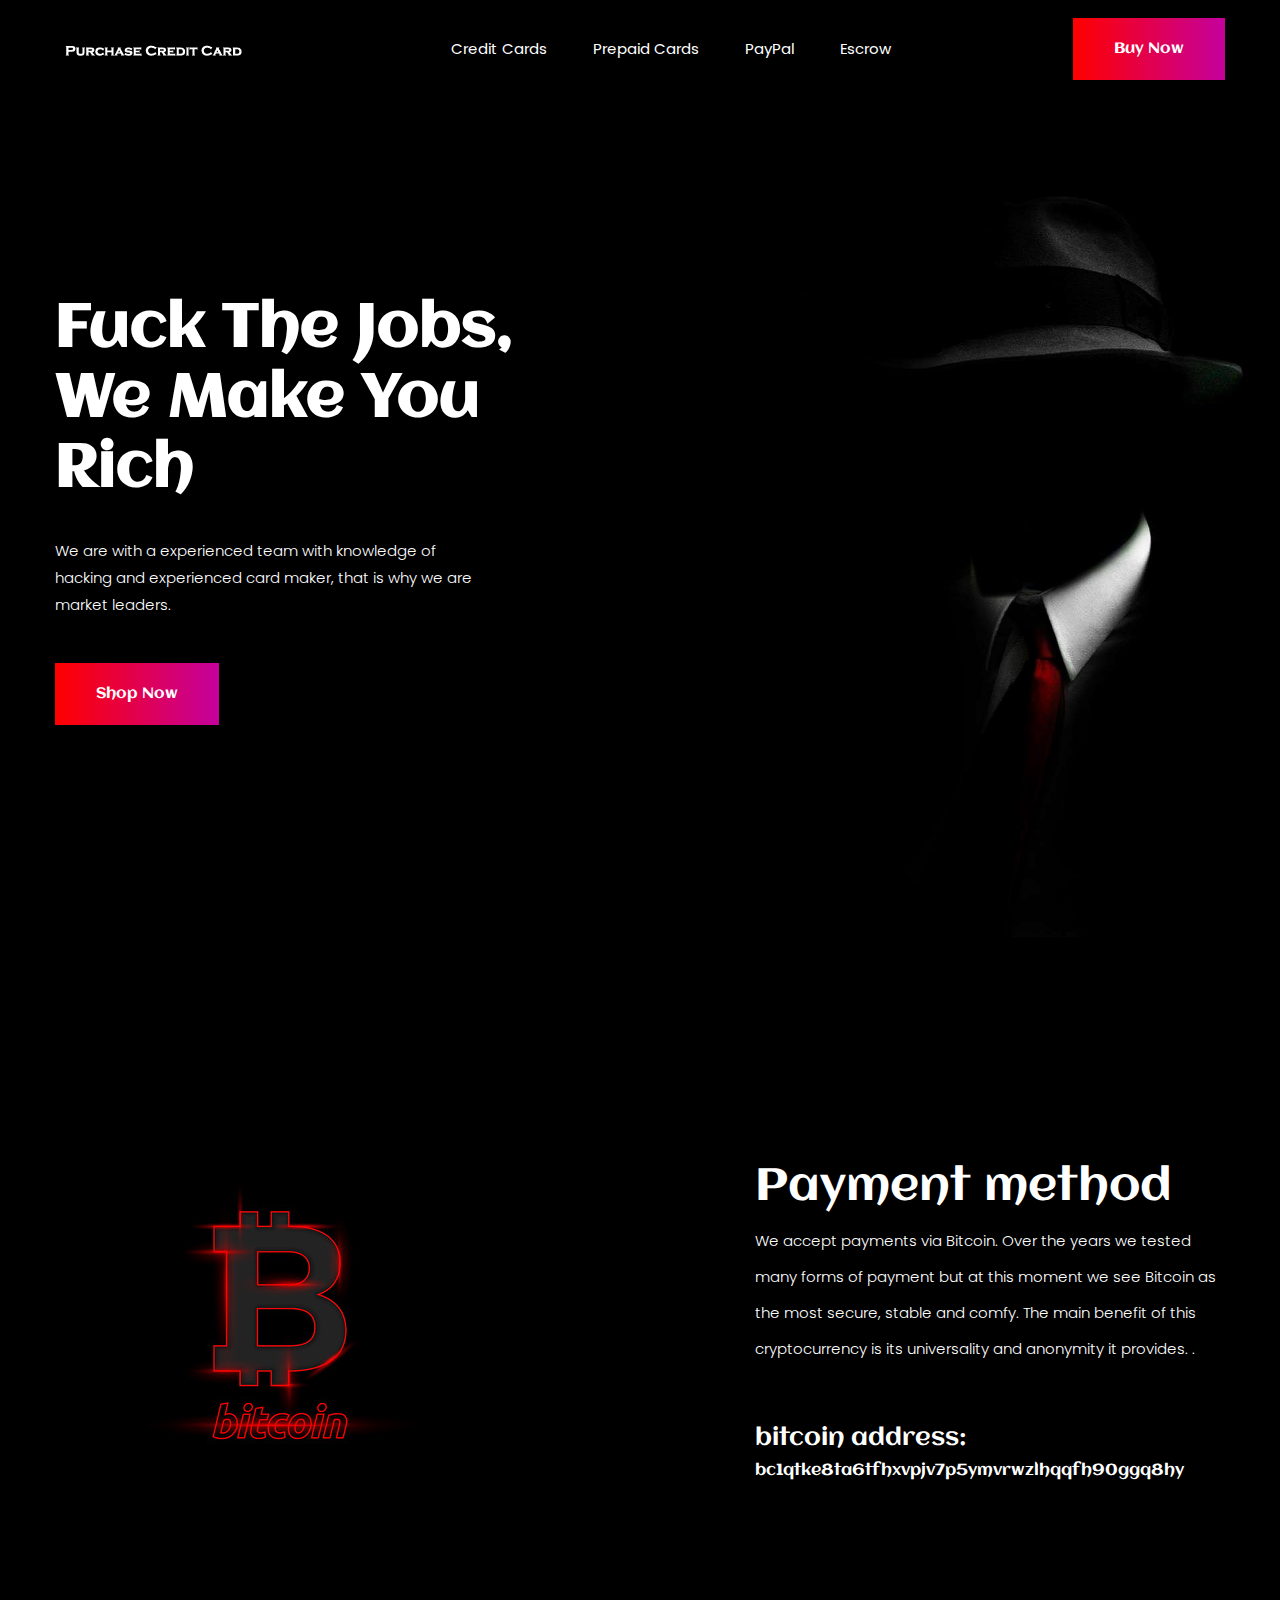
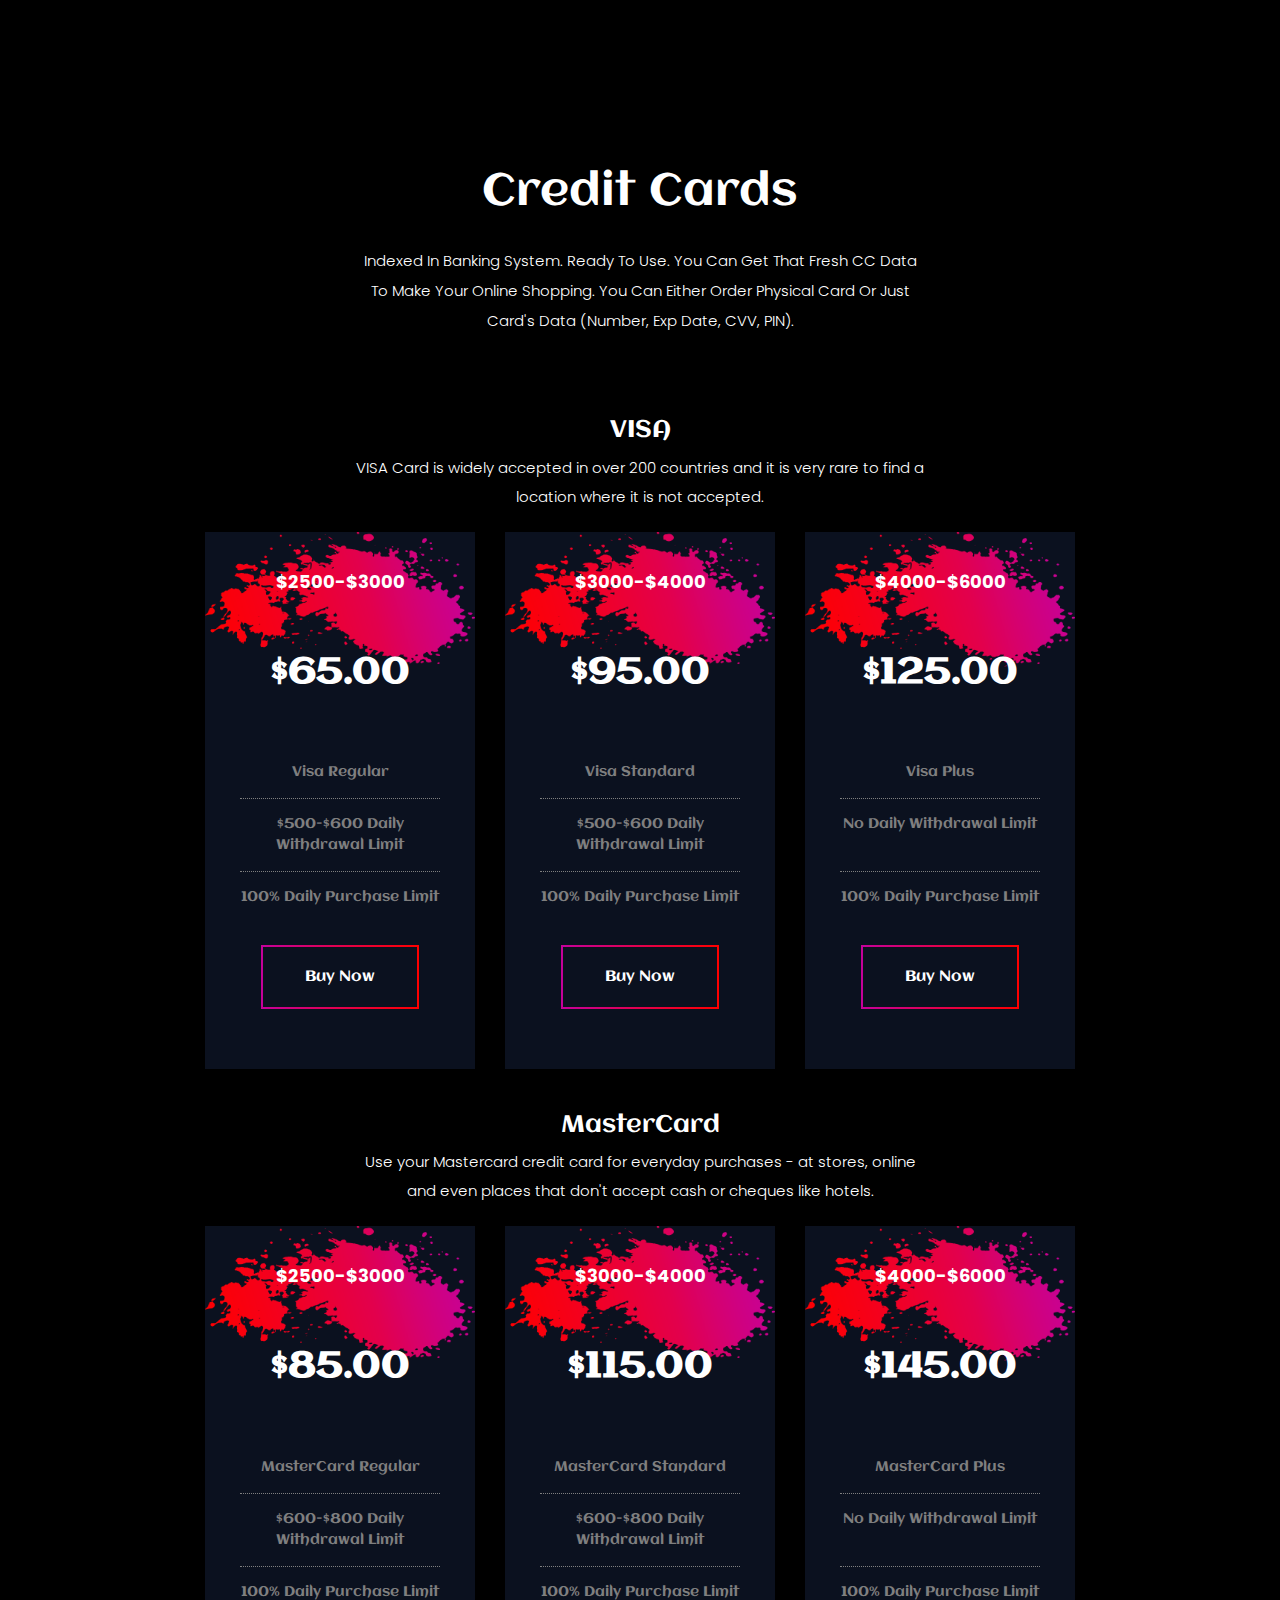
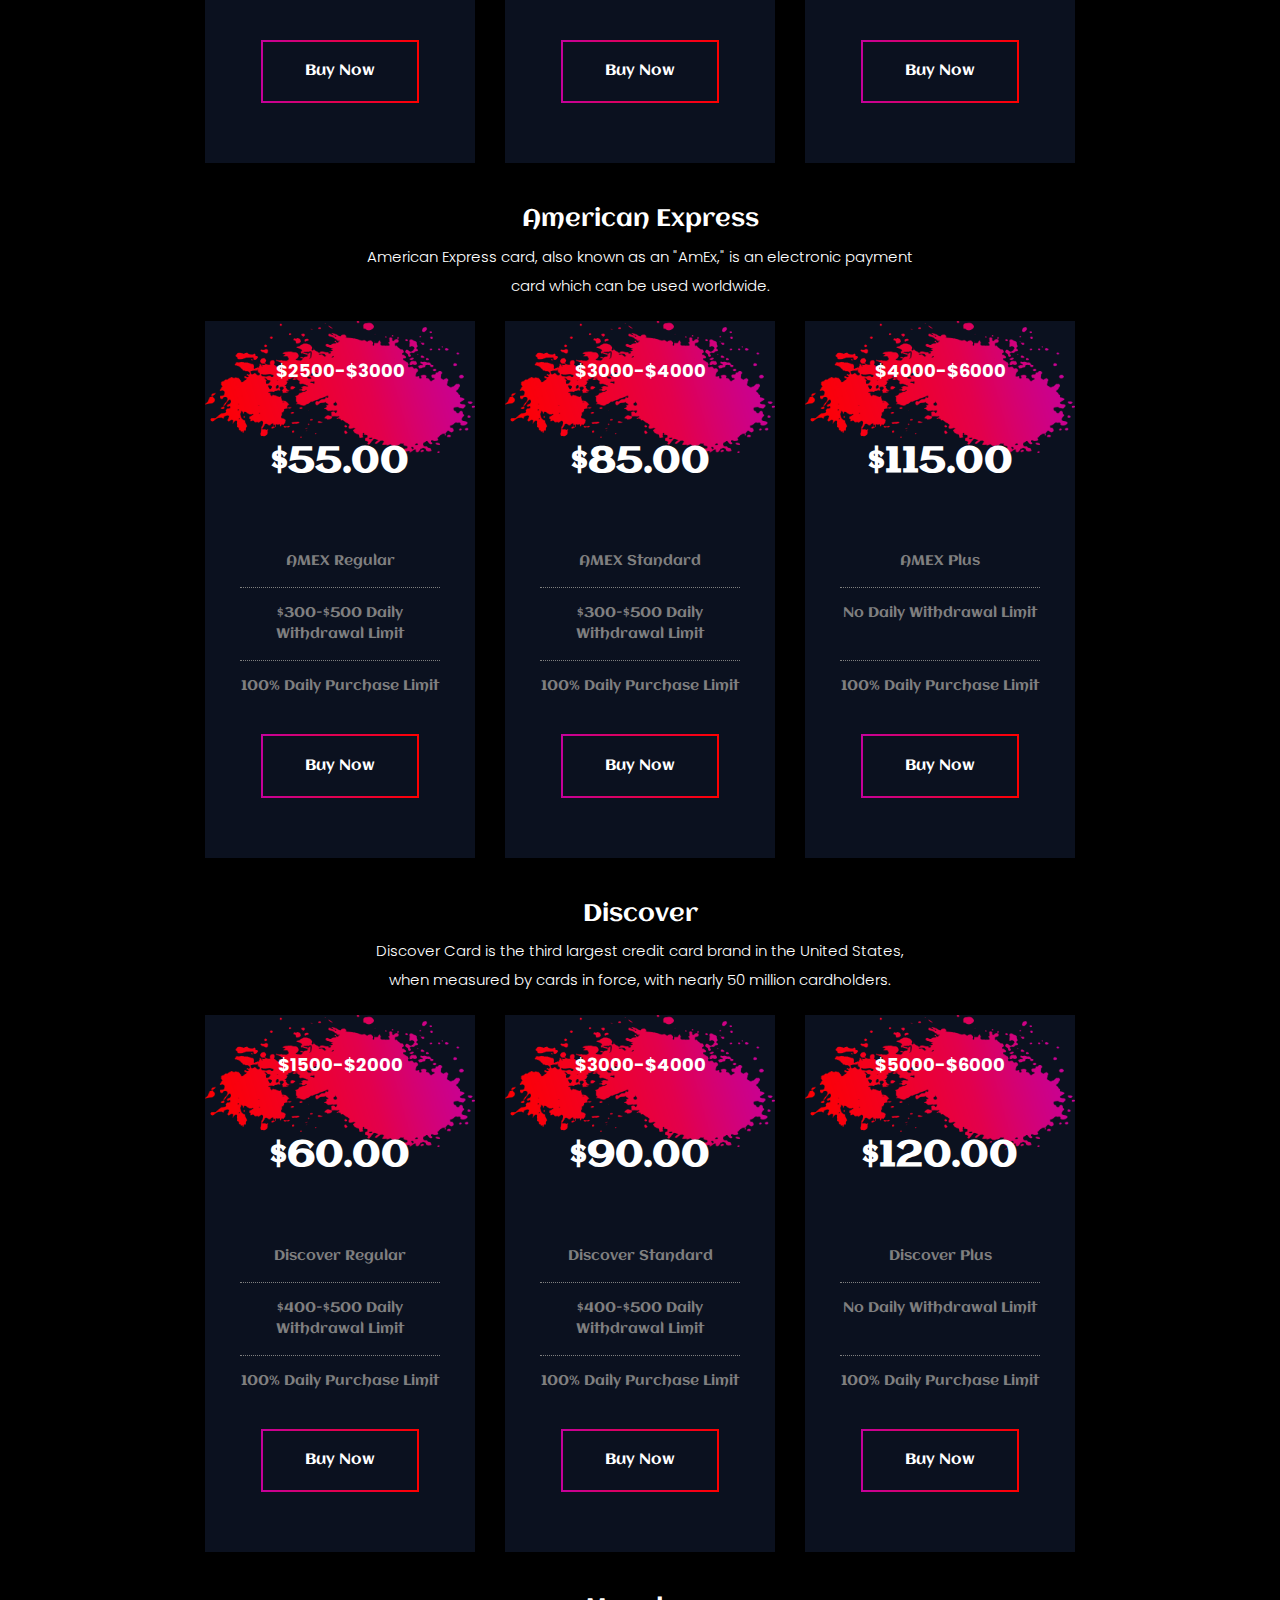
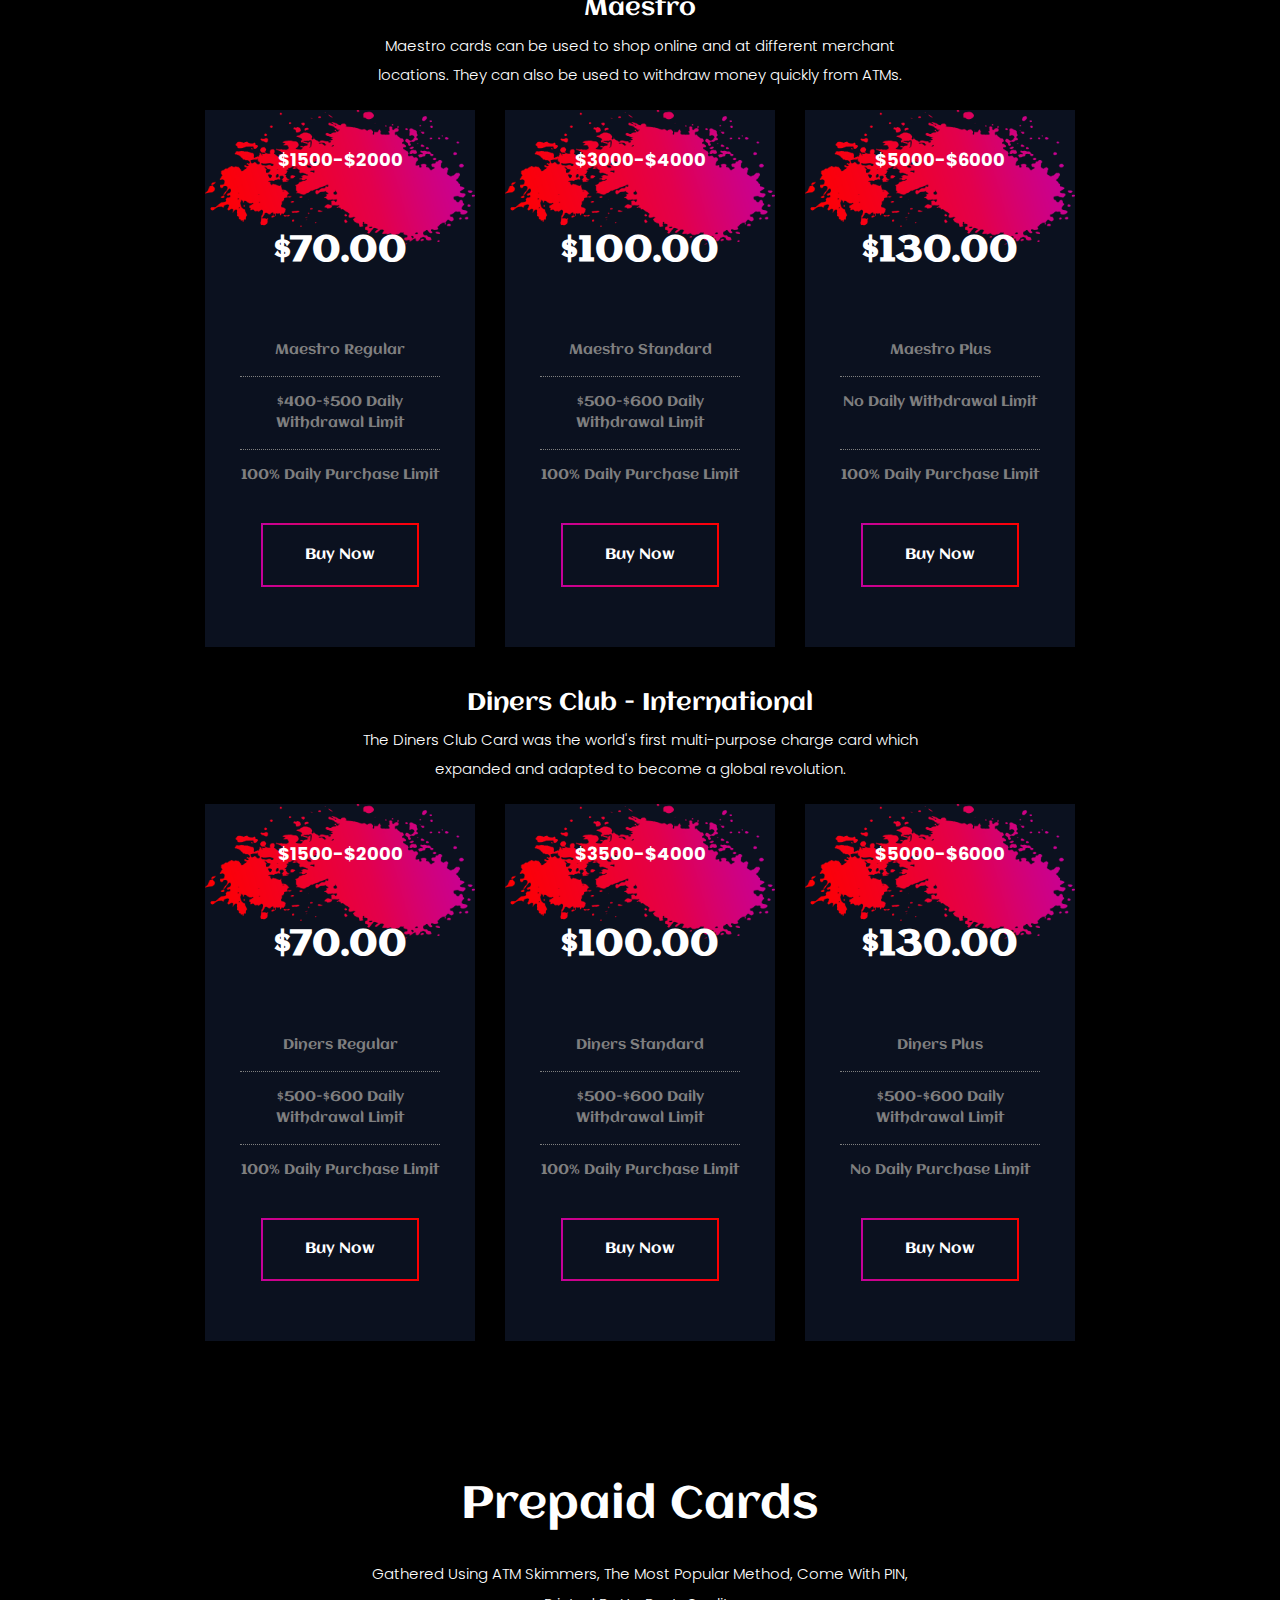
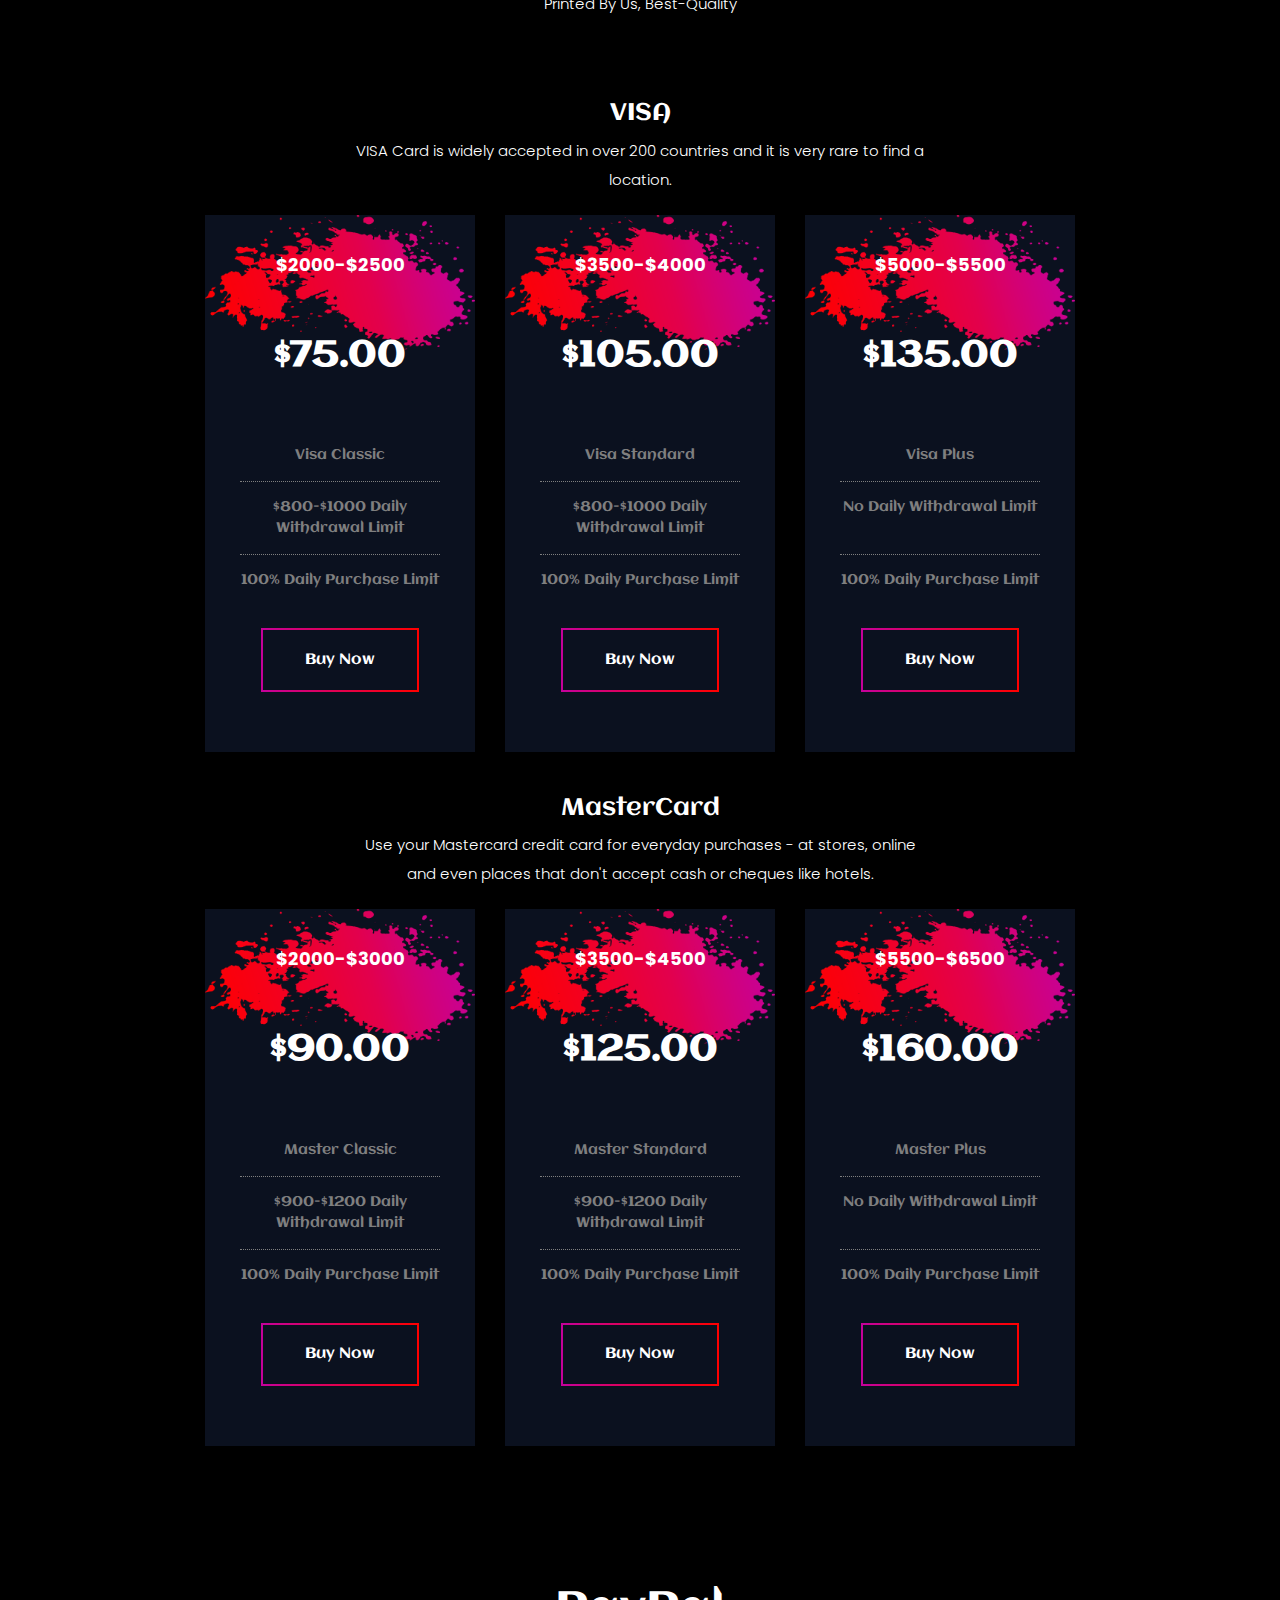
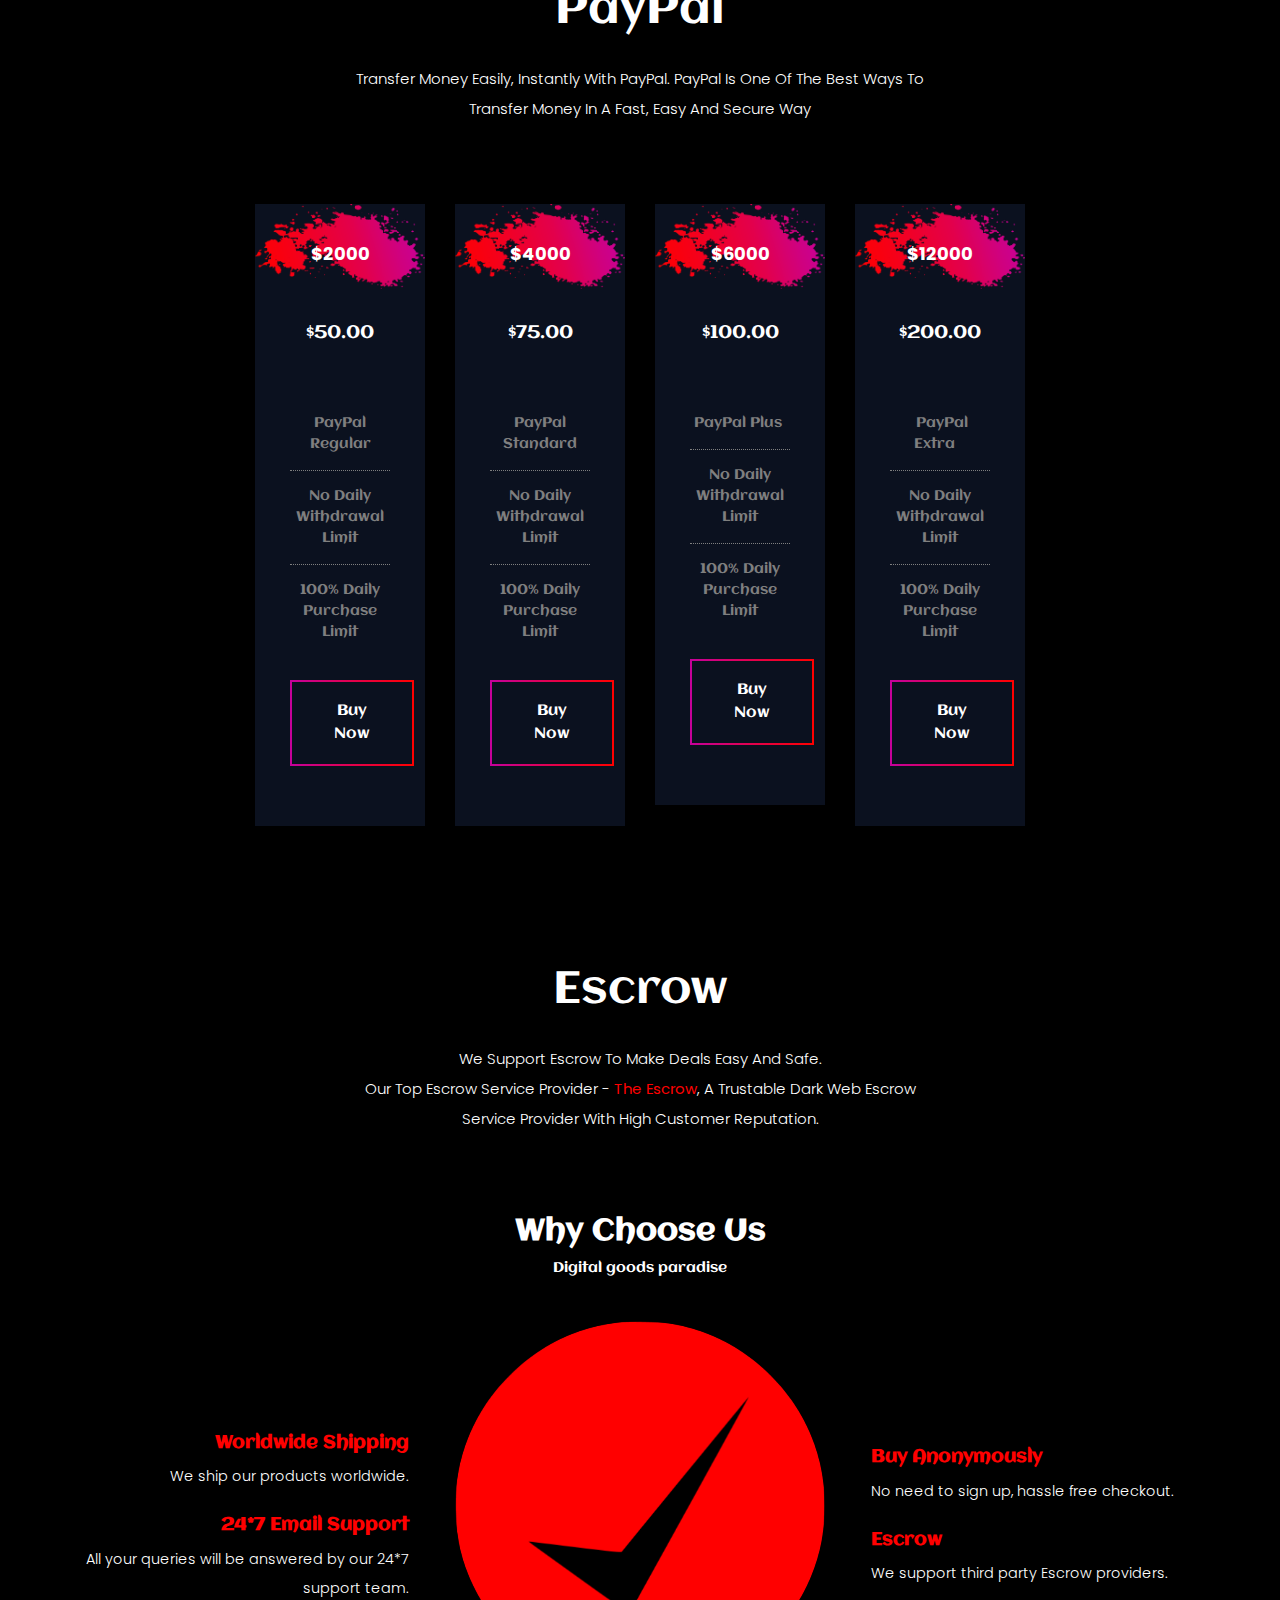
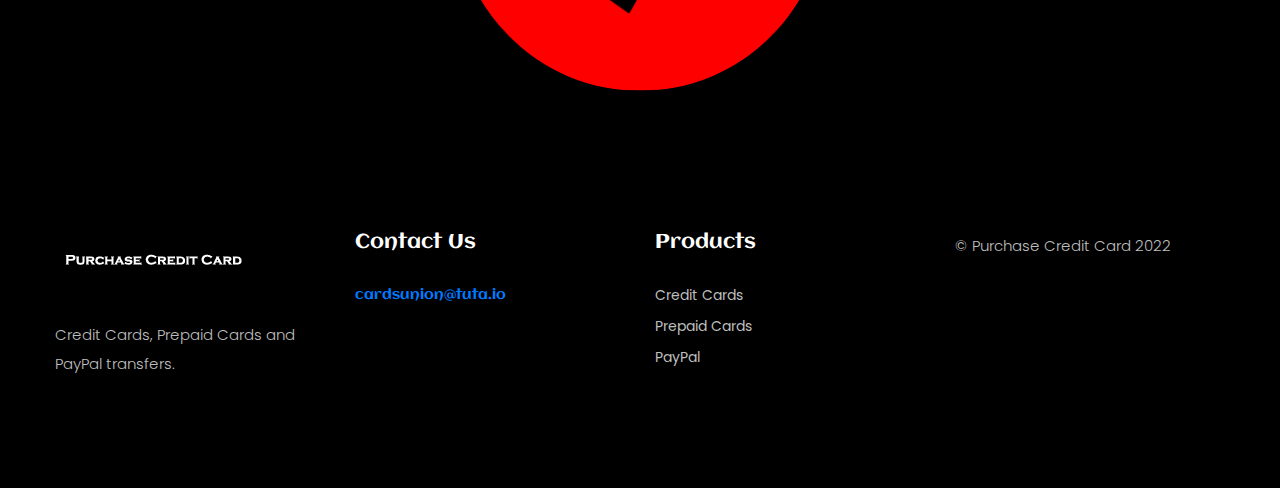
==== commit 480c1525: "Update index.html" ====
--- a/index.html
+++ b/index.html
@@ -655,7 +655,7 @@
                         <div class="col-sm-6 col-lg-3">
                             <div class="single_footer_part">
                                 <div id="mc_embed_signup">
-                                    <p>© Purchase Credit 2022</p>
+                                    <p>© Purchase Credit Card 2022</p>
                          
                                 </div>
                             </div>
--- a/css/style.css
+++ b/css/style.css
@@ -1,5 +1,5 @@
 /**************** extend css start ****************/
-@import url("http://fonts.googleapis.com/css?family=Aclonica|Poppins:300,400,500,600&display=swap");
+@import url("https://fonts.googleapis.com/css?family=Aclonica|Poppins:300,400,500,600&display=swap");
 /* line 2, ../../01 cl html template/03_jun 2019/186_Gaiming_html/sass/_extends.scss */
 .btn_1, .live_stareams .live_stareams_slide .live_stareams_slide_img:after, .Latest_War .Latest_War_text:after, .gallery_part .single_gallery_item .single_gallery_item_iner:after, .footer_part .single_footer_part .mail_part .email_icon {
   background-image: -webkit-gradient(linear, right top, left top, from(#ff0000), color-stop(51%, #c6019a), to(#ff0000));
